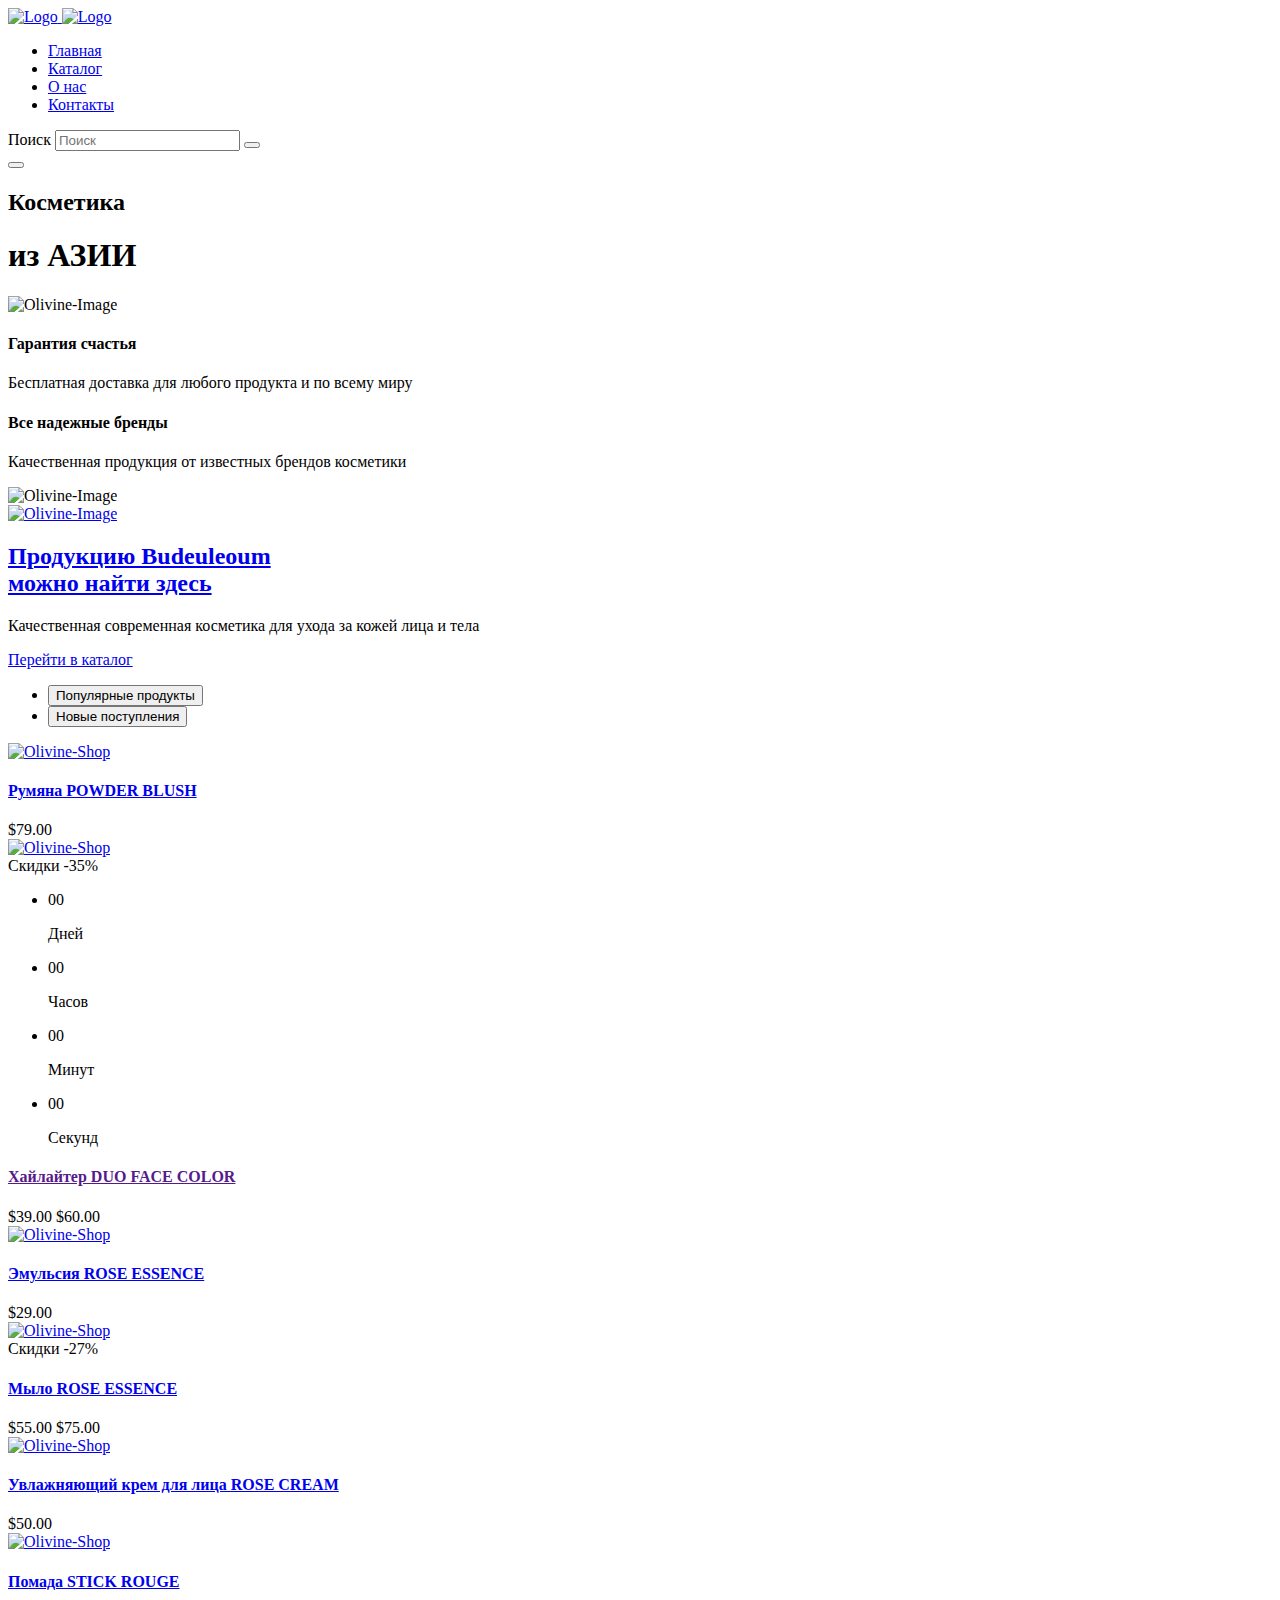
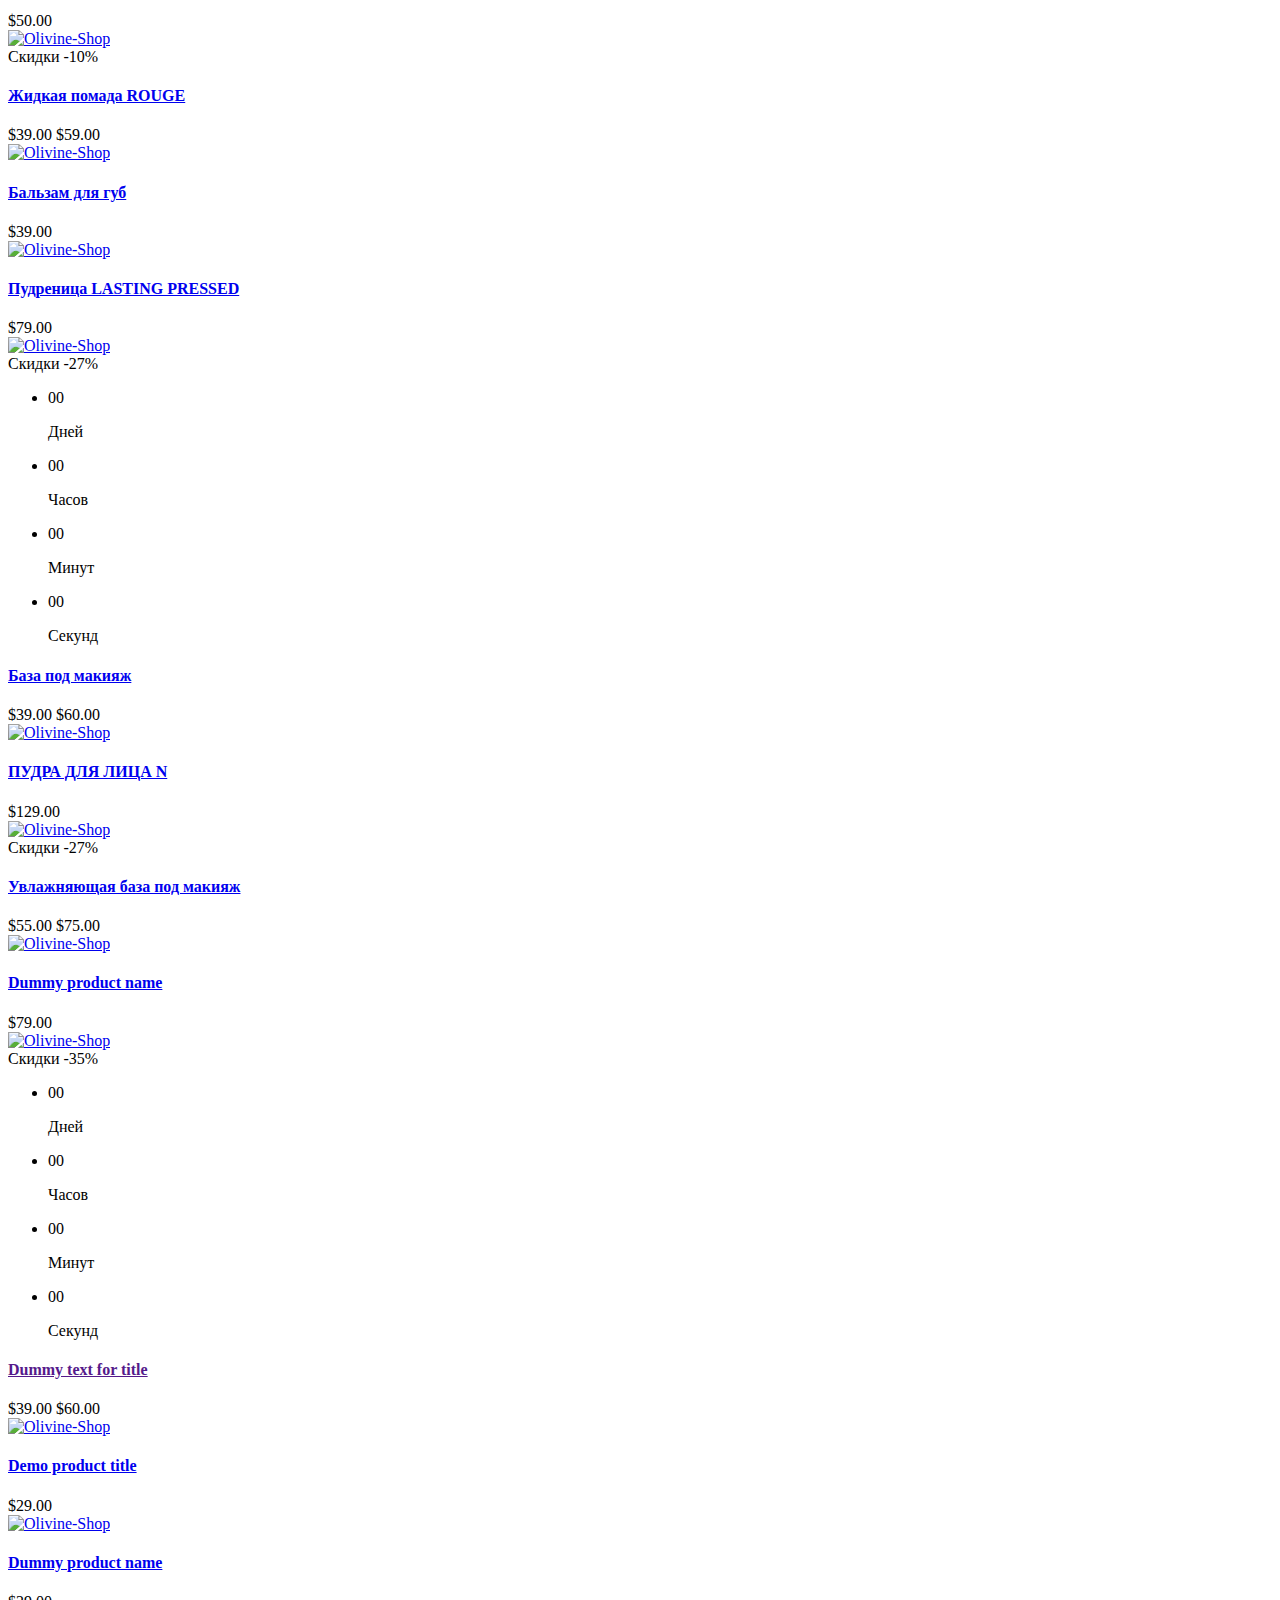
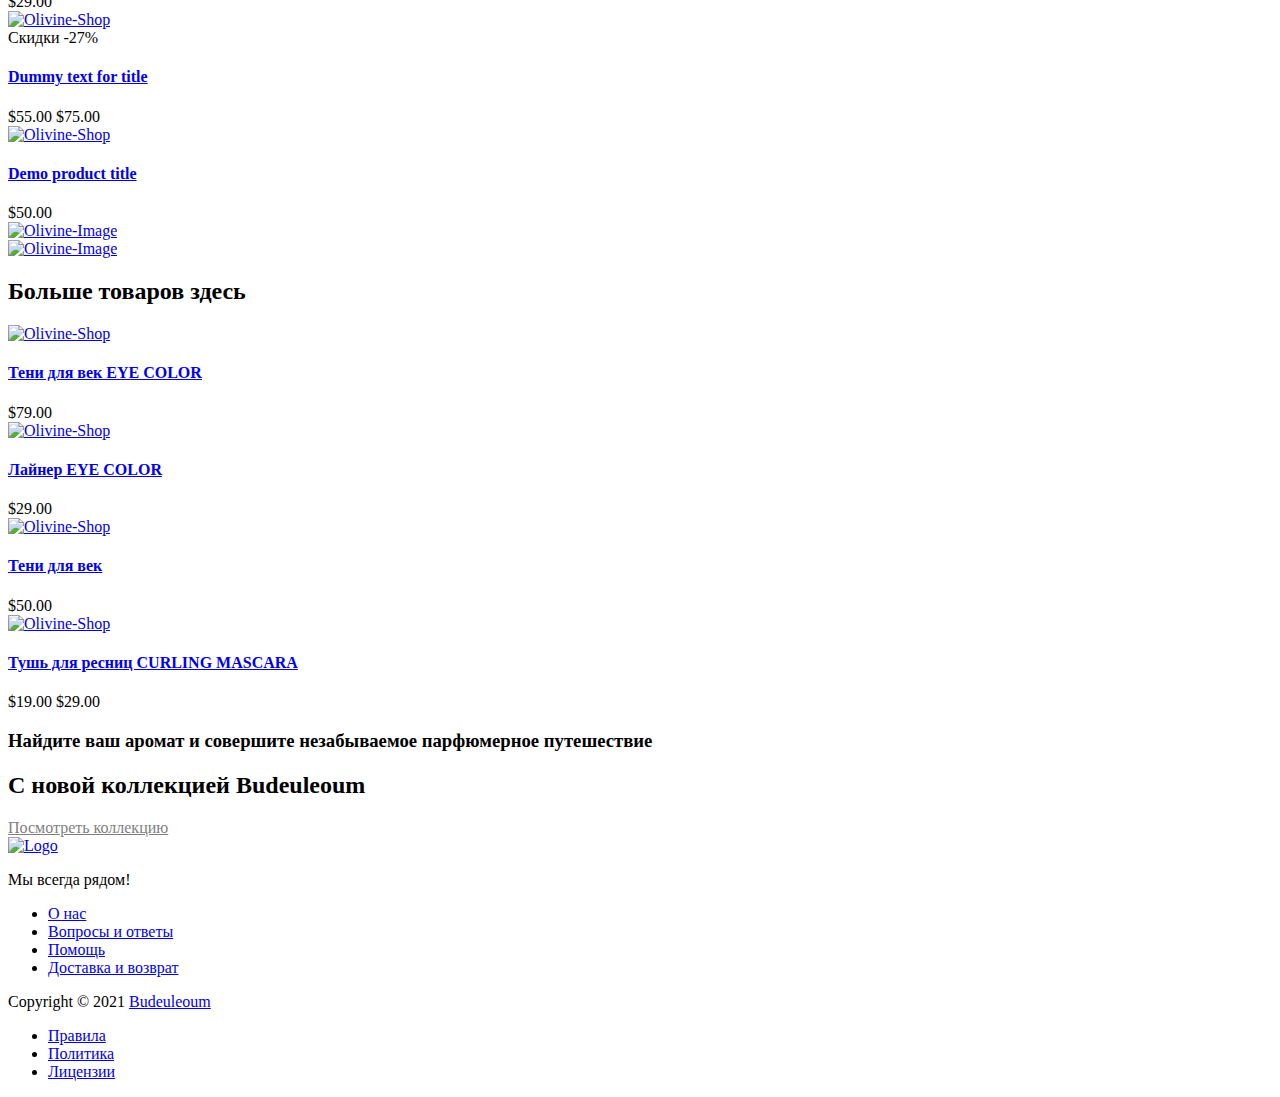
==== index.html @ d97ce7b5 "Add files via upload" ====
<!DOCTYPE html>
<html lang="ru">

<head>
    <meta charset="utf-8">
    <meta http-equiv="X-UA-Compatible" content="IE=edge">
    <meta name="viewport" content="width=device-width, initial-scale=1.0" />

    <title>Budeuleoum - Косметика из Азии</title>

    <!--== Favicon ==-->
    <link rel="shortcut icon" href="assets/img/favicon.ico" type="image/x-icon" />

    <!--== Google Fonts ==-->
    <link href="https://fonts.googleapis.com/css?family=Poppins:300,300i,400,400i,500,600,700,900,900i" rel="stylesheet">

    <!--== Bootstrap CSS ==-->
    <link href="assets/css/bootstrap.min.css" rel="stylesheet"/>
    <!--== Font-awesome Icons CSS ==-->
    <link href="assets/css/font-awesome.min.css" rel="stylesheet"/>
    <!--== Icofont Min Icons CSS ==-->
    <link href="assets/css/icofont.min.css" rel="stylesheet"/>
    <!--== Fontello CSS ==-->
    <link href="assets/css/fontello.css" rel="stylesheet"/>
    <!--== Vandella CSS ==-->
    <link href="assets/css/font-vandella.css" rel="stylesheet"/>
    <!--== Animate CSS ==-->
    <link href="assets/css/animate.css" rel="stylesheet"/>
    <!--== Aos CSS ==-->
    <link href="assets/css/aos.css" rel="stylesheet"/>
    <!--== FancyBox CSS ==-->
    <link href="assets/css/jquery.fancybox.min.css" rel="stylesheet"/>
    <!--== Slicknav CSS ==-->
    <link href="assets/css/slicknav.css" rel="stylesheet"/>
    <!--== Swiper CSS ==-->
    <link href="assets/css/swiper.min.css" rel="stylesheet"/>
    <!--== Main Style CSS ==-->
    <link href="assets/css/style.css" rel="stylesheet" />

</head>

<body>

<!--wrapper start-->
<div class="wrapper home-default-wrapper">

  <!--== Start Preloader Content ==-->
  <div class="preloader-wrap">
    <div class="preloader">
      <span class="dot"></span>
      <div class="dots">
        <span></span>
        <span></span>
        <span></span>
      </div>
    </div>
  </div>
  <!--== End Preloader Content ==-->

  <!--== Start Header Wrapper ==-->
  <header class="header-wrapper">
    <div class="header-area header-default sticky-header">
      <div class="container-fluid">
        <div class="row align-items-center">
          <div class="col-5 col-sm-3 col-md-3 col-lg-2">
            <div class="header-logo-area">
              <a href="index.html">
                <img class="logo-main" src="assets/img/logoasd.png" alt="Logo" />
                <img class="logo-light" src="assets/img/logoasd.png" alt="Logo" />
              </a>
            </div>
          </div>
          <div class="col-7 col-sm-9 col-md-9 col-lg-10">
            <div class="header-align">
              <div class="header-navigation-area">
                <ul class="main-menu nav justify-content-center">
                  <li class="has-submenu active"><a href="index.html">Главная</a></li>
                  <li class="has-submenu full-width"><a href="shop.html">Каталог</a></li>
                  <li><a href="#">О нас</a></li>
                  <li><a href="#">Контакты</a></li>
                </ul>
              </div>
              <div class="header-action-area">
                <div class="header-action-search header-search-rs">
                  <div class="btn-search-content">
                    <form action="#" method="post">
                      <div class="form-input-item">
                        <label for="search" class="sr-only">Поиск</label>
                        <input type="text" id="search" placeholder="Поиск">
                        <button type="submit" class="btn-src">
                          <i class="icofont-search-1"></i>
                        </button>
                      </div>
                    </form>
                  </div>
                </div>
                <div class="header-action-cart">
                  <a class="cart-icon" href="javascript:void(0);">
                    <i class="icofont-shopping-cart"></i>
                  </a>
                </div>
                <button class="btn-menu btn-menu-rs d-xl-none">
                  <span></span>
                  <span></span>
                  <span></span>
                </button>
              </div>
            </div>
          </div>
        </div>
      </div>
    </div>
  </header>
  <!--== End Header Wrapper ==-->
  
  <main class="main-content">
    <!--== Start Hero Area Wrapper ==-->
    <section class="home-slider-area slider-default">
      <div class="home-slider-content">
        <div class="swiper-container home-slider-container">
          <div class="swiper-wrapper">
            <div class="swiper-slide">
              <!-- Start Slide Item -->
              <div class="home-slider-item">
                <div class="slider-content-area">
                  <div class="container">
                    <div class="row align-items-center">
                      <div class="col-xl-6 col-md-8">
                        <div class="content">
                          <div class="inner-content">
                            <div class="tittle-wrp">
                              <h2>Косметика</h2>
                              <h1>из АЗИИ</h1>
                            </div>
                          </div>
                        </div>
                      </div>
                      <div class="col-xl-6 col-md-4">
                        <div class="slider-thumb">
                          <img src="assets/img/slider/main-photo-over.png" alt="Olivine-Image">
                        </div>
                      </div>
                    </div>
                  </div>
                </div>
              </div>
              <!-- End Slide Item -->
            </div>
            </div>
      </div>
    </section>
    <!--== End Hero Area Wrapper ==-->

    <!--== Start Featured Area Wrapper ==-->
    <section class="featured-area featured-default-area">
      <div class="container">
        <div class="row align-items-center">
          <div class="col-md-7" data-aos="fade-up" data-aos-duration="1000">
            <div class="row">
              <div class="col-lg-6">
                <div class="featured-item">
                  <div class="inner-content">
                    <div class="content">
                      <h4 class="title">Гарантия счастья</h4>
                      <p>Бесплатная доставка для любого продукта и по всему миру</p>
                    </div>
                  </div>
                </div>
              </div>
              <div class="col-lg-6">
                <div class="featured-item">
                  <div class="inner-content mb-0">
                    <div class="content">
                      <h4 class="title">Все надежные бренды</h4>
                      <p>Качественная продукция от известных брендов косметики</p>
                    </div>
                  </div>
                </div>
              </div>
            </div>
          </div>
          <div class="col-md-5" data-aos="fade-left" data-aos-duration="1000">
            <div class="featured-thumb">
              <img src="assets/img/photos/discount1.jpg" alt="Olivine-Image">
            </div>
          </div>
        </div>
      </div>
    </section>
    <!--== End Featured Area Wrapper ==-->

    <!--== Start Featured Product Area Wrapper ==-->
    <section class="divider-area divider-default-area">
      <div class="container">
        <div class="row">
          <div class="col-md-7 order-2 order-md-1" data-aos="fade-up" data-aos-duration="1000">
            <div class="thumb mr-70 sm-mr-0">
              <a href="shop.html"><img src="assets/img/photos/discount2.jpg" alt="Olivine-Image"></a>
            </div>
          </div>
          <div class="col-md-5 order-1 order-md-2" data-aos="fade-left" data-aos-duration="1000">
            <div class="divider-content divider-content-style2">
              <h2 class="title"><a href="shop.html">Продукцию Budeuleoum <br> можно найти здесь</a></h2>
              <p>Качественная современная косметика для ухода за кожей лица и тела</p>
              <a class="btn-link" href="shop.html">Перейти в каталог</a>
            </div>
          </div>
        </div>
      </div>
    </section>
    <!--== End Featured Product Area Wrapper ==-->

    <!--== Start Product Tab Area Wrapper ==-->
    <section class="product-area product-default-area">
      <div class="container">
        <div class="row">
          <div class="col-12">
            <div class="product-tab-content" data-aos="fade-up" data-aos-duration="1000">
              <div class="row">
                <div class="col-xl-3 col-md-3">
                  <ul class="nav nav-tabs nav-tabs-style" id="myTab" role="tablist">
                    <li class="nav-item" role="presentation">
                      <button class="nav-link active" id="popular-product-tab" data-bs-toggle="tab" data-bs-target="#popular-product" type="button" role="tab" aria-controls="popular-product" aria-selected="false">Популярные продукты</button>
                    </li>
                    <li class="nav-item" role="presentation">
                      <button class="nav-link" id="new-arrivals-tab" data-bs-toggle="tab" data-bs-target="#new-arrivals" type="button" role="tab" aria-controls="new-arrivals" aria-selected="false">Новые поступления</button>
                    </li>
                  </ul>
                </div>
                <div class="col-xl-9 col-md-9">
                  <div class="tab-content" id="myTabContent">
                    <div class="tab-pane fade show active" id="popular-product" role="tabpanel" aria-labelledby="new-product-tab">
                      <div class="row">
                        <div class="col-12 col-sm-6">
                          <!-- Start Product Item -->
                          <div class="product-item">
                            <div class="product-thumb">
                              <a href="shop-single-product.html">
                                <img src="assets/img/shop/8.jpg" alt="Olivine-Shop">
                              </a>
                              <div class="product-action">
                                <a class="action-cart" href="#/">
                                  <i class="icofont-shopping-cart"></i>
                                </a>
                                <a class="action-quick-view" href="#/" title="Wishlist">
                                  <i class="icon-zoom"></i>
                                </a>
                                <a class="action-compare" href="javascript:void(0);" title="Quick View">
                                  <i class="icon-compare"></i>
                                </a>
                                <a class="action-wishlist" href="javascript:void(0);" title="Quick View">
                                  <i class="icon-heart-empty"></i>
                                </a>
                              </div>
                            </div>
                            <div class="product-info">
                              <h4 class="title"><a href="shop-single-product.html">Румяна POWDER BLUSH</a></h4>
                              <div class="prices">
                                <span class="price">$79.00</span>
                              </div>
                            </div>
                          </div>
                          <!-- End Product Item -->
                        </div>
                        <div class="col-12 col-sm-6">
                          <!-- Start Product Item -->
                          <div class="product-item">
                            <div class="product-thumb">
                              <a href="#">
                                <img src="assets/img/shop/9.jpg" alt="Olivine-Shop">
                              </a>
                              <div class="ribbons">
                                <span class="ribbon ribbon-hot">Скидки</span>
                                <span class="ribbon ribbon-onsale align-right">-35%</span>
                              </div>
                              <div class="product-action">
                                <a class="action-cart" href="#/">
                                  <i class="icofont-shopping-cart"></i>
                                </a>
                                <a class="action-quick-view" href="#/" title="Wishlist">
                                  <i class="icon-zoom"></i>
                                </a>
                                <a class="action-compare" href="javascript:void(0);" title="Quick View">
                                  <i class="icon-compare"></i>
                                </a>
                                <a class="action-wishlist" href="javascript:void(0);" title="Quick View">
                                  <i class="icon-heart-empty"></i>
                                </a>
                              </div>
                              <div class="countdown-content">
                                <ul class="countdown-timer">
                                  <li><span class="days">00</span><p class="days_text">Дней</p></li>
                                  <li><span class="hours">00</span><p class="hours_text">Часов</p></li>
                                  <li><span class="minutes">00</span><p class="minutes_text">Минут</p></li>
                                  <li><span class="seconds">00</span><p class="seconds_text">Секунд</p></li>
                                </ul>
                              </div>
                            </div>
                            <div class="product-info">
                              <h4 class="title"><a href="">Хайлайтер DUO FACE COLOR</a></h4>
                              <div class="prices">
                                <span class="price">$39.00</span>
                                <span class="price-old">$60.00</span>
                              </div>
                            </div>
                          </div>
                          <!-- End Product Item -->
                        </div>
                        <div class="col-12 col-sm-6">
                          <!-- Start Product Item -->
                          <div class="product-item">
                            <div class="product-thumb">
                              <a href="#">
                                <img src="assets/img/shop/10.jpg" alt="Olivine-Shop">
                              </a>
                              <div class="product-action">
                                <a class="action-cart" href="#/">
                                  <i class="icofont-shopping-cart"></i>
                                </a>
                                <a class="action-quick-view" href="#/" title="Wishlist">
                                  <i class="icon-zoom"></i>
                                </a>
                                <a class="action-compare" href="javascript:void(0);" title="Quick View">
                                  <i class="icon-compare"></i>
                                </a>
                                <a class="action-wishlist" href="javascript:void(0);" title="Quick View">
                                  <i class="icon-heart-empty"></i>
                                </a>
                              </div>
                            </div>
                            <div class="product-info">
                              <h4 class="title"><a href="#">Эмульсия ROSE ESSENCE</a></h4>
                              <div class="prices">
                                <span class="price">$29.00</span>
                              </div>
                            </div>
                          </div>
                          <!-- End Product Item -->
                        </div>
                        <div class="col-12 col-sm-6">
                          <!-- Start Product Item -->
                          <div class="product-item">
                            <div class="product-thumb">
                              <a href="#">
                                <img src="assets/img/shop/11.jpg" alt="Olivine-Shop">
                              </a>
                              <div class="ribbons">
                                <span class="ribbon ribbon-hot">Скидки</span>
                                <span class="ribbon ribbon-onsale align-right">-27%</span>
                              </div>
                              <div class="product-action">
                                <a class="action-cart" href="#/">
                                  <i class="icofont-shopping-cart"></i>
                                </a>
                                <a class="action-quick-view" href="#/" title="Wishlist">
                                  <i class="icon-zoom"></i>
                                </a>
                                <a class="action-compare" href="javascript:void(0);" title="Quick View">
                                  <i class="icon-compare"></i>
                                </a>
                                <a class="action-wishlist" href="javascript:void(0);" title="Quick View">
                                  <i class="icon-heart-empty"></i>
                                </a>
                              </div>
                            </div>
                            <div class="product-info">
                              <h4 class="title"><a href="#">Мыло ROSE ESSENCE</a></h4>
                              <div class="prices">
                                <span class="price">$55.00</span>
                                <span class="price-old">$75.00</span>
                              </div>
                            </div>
                          </div>
                          <!-- End Product Item -->
                        </div>
                        <div class="col-12 col-sm-6">
                          <!-- Start Product Item -->
                          <div class="product-item">
                            <div class="product-thumb">
                              <a href="#">
                                <img src="assets/img/shop/12.jpg" alt="Olivine-Shop">
                              </a>
                              <div class="product-action">
                                <a class="action-cart" href="#/">
                                  <i class="icofont-shopping-cart"></i>
                                </a>
                                <a class="action-quick-view" href="#/" title="Wishlist">
                                  <i class="icon-zoom"></i>
                                </a>
                                <a class="action-compare" href="javascript:void(0);" title="Quick View">
                                  <i class="icon-compare"></i>
                                </a>
                                <a class="action-wishlist" href="javascript:void(0);" title="Quick View">
                                  <i class="icon-heart-empty"></i>
                                </a>
                              </div>
                            </div>
                            <div class="product-info">
                              <h4 class="title"><a href="#">Увлажняющий крем для лица ROSE CREAM</a></h4>
                              <div class="prices">
                                <span class="price">$50.00</span>
                              </div>
                            </div>
                          </div>
                          <!-- End Product Item -->
                        </div>
                        <div class="col-12 col-sm-6">
                          <!-- Start Product Item -->
                          <div class="product-item">
                            <div class="product-thumb">
                              <a href="#">
                                <img src="assets/img/shop/13.jpg" alt="Olivine-Shop">
                              </a>
                              <div class="product-action">
                                <a class="action-cart" href="#/">
                                  <i class="icofont-shopping-cart"></i>
                                </a>
                                <a class="action-quick-view" href="#/" title="Wishlist">
                                  <i class="icon-zoom"></i>
                                </a>
                                <a class="action-compare" href="javascript:void(0);" title="Quick View">
                                  <i class="icon-compare"></i>
                                </a>
                                <a class="action-wishlist" href="javascript:void(0);" title="Quick View">
                                  <i class="icon-heart-empty"></i>
                                </a>
                              </div>
                            </div>
                            <div class="product-info">
                              <h4 class="title"><a href="#">Помада STICK ROUGE</a></h4>
                              <div class="prices">
                                <span class="price">$50.00</span>
                              </div>
                            </div>
                          </div>
                          <!-- End Product Item -->
                        </div>
                      </div>
                    </div>
                    <div class="tab-pane fade" id="new-arrivals" role="tabpanel" aria-labelledby="new-arrivals-tab">
                      <div class="row">
                        <div class="col-12 col-sm-6">
                          <!-- Start Product Item -->
                          <div class="product-item">
                            <div class="product-thumb">
                              <a href="#">
                                <img src="assets/img/shop/14.jpg" alt="Olivine-Shop">
                              </a>
                              <div class="ribbons">
                                <span class="ribbon ribbon-hot">Скидки</span>
                                <span class="ribbon ribbon-onsale align-right">-10%</span>
                              </div>
                              <div class="product-action">
                                <a class="action-cart" href="#/">
                                  <i class="icofont-shopping-cart"></i>
                                </a>
                                <a class="action-quick-view" href="#/" title="Wishlist">
                                  <i class="icon-zoom"></i>
                                </a>
                                <a class="action-compare" href="javascript:void(0);" title="Quick View">
                                  <i class="icon-compare"></i>
                                </a>
                                <a class="action-wishlist" href="javascript:void(0);" title="Quick View">
                                  <i class="icon-heart-empty"></i>
                                </a>
                              </div>
                            </div>
                            <div class="product-info">
                              <h4 class="title"><a href="#">Жидкая помада ROUGE</a></h4>
                              <div class="prices">
                                <span class="price">$39.00</span>
                                <span class="price-old">$59.00</span>
                              </div>
                            </div>
                          </div>
                          <!-- End Product Item -->
                        </div>
                        <div class="col-12 col-sm-6">
                          <!-- Start Product Item -->
                          <div class="product-item">
                            <div class="product-thumb">
                              <a href="#">
                                <img src="assets/img/shop/15.jpg" alt="Olivine-Shop">
                              </a>
                              <div class="product-action">
                                <a class="action-cart" href="#/">
                                  <i class="icofont-shopping-cart"></i>
                                </a>
                                <a class="action-quick-view" href="#/" title="Wishlist">
                                  <i class="icon-zoom"></i>
                                </a>
                                <a class="action-compare" href="javascript:void(0);" title="Quick View">
                                  <i class="icon-compare"></i>
                                </a>
                                <a class="action-wishlist" href="javascript:void(0);" title="Quick View">
                                  <i class="icon-heart-empty"></i>
                                </a>
                              </div>
                            </div>
                            <div class="product-info">
                              <h4 class="title"><a href="#">Бальзам для губ</a></h4>
                              <div class="prices">
                                <span class="price">$39.00</span>
                              </div>
                            </div>
                          </div>
                          <!-- End Product Item -->
                        </div>
                        <div class="col-12 col-sm-6">
                          <!-- Start Product Item -->
                          <div class="product-item">
                            <div class="product-thumb">
                              <a href="shop-single-product.html">
                                <img src="assets/img/shop/16.jpg" alt="Olivine-Shop">
                              </a>
                              <div class="product-action">
                                <a class="action-cart" href="#/">
                                  <i class="icofont-shopping-cart"></i>
                                </a>
                                <a class="action-quick-view" href="#/" title="Wishlist">
                                  <i class="icon-zoom"></i>
                                </a>
                                <a class="action-compare" href="javascript:void(0);" title="Quick View">
                                  <i class="icon-compare"></i>
                                </a>
                                <a class="action-wishlist" href="javascript:void(0);" title="Quick View">
                                  <i class="icon-heart-empty"></i>
                                </a>
                              </div>
                            </div>
                            <div class="product-info">
                              <h4 class="title"><a href="shop-single-product.html">Пудреница LASTING PRESSED</a></h4>
                              <div class="prices">
                                <span class="price">$79.00</span>
                              </div>
                            </div>
                          </div>
                          <!-- End Product Item -->
                        </div>
                        <div class="col-12 col-sm-6">
                          <!-- Start Product Item -->
                          <div class="product-item">
                            <div class="product-thumb">
                              <a href="#">
                                <img src="assets/img/shop/17.jpg" alt="Olivine-Shop">
                              </a>
                              <div class="ribbons">
                                <span class="ribbon ribbon-hot">Скидки</span>
                                <span class="ribbon ribbon-onsale align-right">-27%</span>
                              </div>
                              <div class="product-action">
                                <a class="action-cart" href="#/">
                                  <i class="icofont-shopping-cart"></i>
                                </a>
                                <a class="action-quick-view" href="#/" title="Wishlist">
                                  <i class="icon-zoom"></i>
                                </a>
                                <a class="action-compare" href="javascript:void(0);" title="Quick View">
                                  <i class="icon-compare"></i>
                                </a>
                                <a class="action-wishlist" href="javascript:void(0);" title="Quick View">
                                  <i class="icon-heart-empty"></i>
                                </a>
                              </div>
                              <div class="countdown-content">
                                <ul class="countdown-timer">
                                  <li><span class="days">00</span><p class="days_text">Дней</p></li>
                                  <li><span class="hours">00</span><p class="hours_text">Часов</p></li>
                                  <li><span class="minutes">00</span><p class="minutes_text">Минут</p></li>
                                  <li><span class="seconds">00</span><p class="seconds_text">Секунд</p></li>
                                </ul>
                              </div>
                            </div>
                            <div class="product-info">
                              <h4 class="title"><a href="#">База под макияж</a></h4>
                              <div class="prices">
                                <span class="price">$39.00</span>
                                <span class="price-old">$60.00</span>
                              </div>
                            </div>
                          </div>
                          <!-- End Product Item -->
                        </div>
                        <div class="col-12 col-sm-6">
                          <!-- Start Product Item -->
                          <div class="product-item">
                            <div class="product-thumb">
                              <a href="#">
                                <img src="assets/img/shop/18.jpg" alt="Olivine-Shop">
                              </a>
                              <div class="product-action">
                                <a class="action-cart" href="#/">
                                  <i class="icofont-shopping-cart"></i>
                                </a>
                                <a class="action-quick-view" href="#/" title="Wishlist">
                                  <i class="icon-zoom"></i>
                                </a>
                                <a class="action-compare" href="javascript:void(0);" title="Quick View">
                                  <i class="icon-compare"></i>
                                </a>
                                <a class="action-wishlist" href="javascript:void(0);" title="Quick View">
                                  <i class="icon-heart-empty"></i>
                                </a>
                              </div>
                            </div>
                            <div class="product-info">
                              <h4 class="title"><a href="#">ПУДРА ДЛЯ ЛИЦА N</a></h4>
                              <div class="prices">
                                <span class="price">$129.00</span>
                              </div>
                            </div>
                          </div>
                          <!-- End Product Item -->
                        </div>
                        <div class="col-12 col-sm-6">
                          <!-- Start Product Item -->
                          <div class="product-item">
                            <div class="product-thumb">
                              <a href="#">
                                <img src="assets/img/shop/19.jpg" alt="Olivine-Shop">
                              </a>
                              <div class="ribbons">
                                <span class="ribbon ribbon-hot">Скидки</span>
                                <span class="ribbon ribbon-onsale align-right">-27%</span>
                              </div>
                              <div class="product-action">
                                <a class="action-cart" href="#/">
                                  <i class="icofont-shopping-cart"></i>
                                </a>
                                <a class="action-quick-view" href="#/" title="Wishlist">
                                  <i class="icon-zoom"></i>
                                </a>
                                <a class="action-compare" href="javascript:void(0);" title="Quick View">
                                  <i class="icon-compare"></i>
                                </a>
                                <a class="action-wishlist" href="javascript:void(0);" title="Quick View">
                                  <i class="icon-heart-empty"></i>
                                </a>
                              </div>
                            </div>
                            <div class="product-info">
                              <h4 class="title"><a href="#">Увлажняющая база под макияж</a></h4>
                              <div class="prices">
                                <span class="price">$55.00</span>
                                <span class="price-old">$75.00</span>
                              </div>
                            </div>
                          </div>
                          <!-- End Product Item -->
                        </div>
                      </div>
                    </div>
                    <div class="tab-pane fade" id="new-product" role="tabpanel" aria-labelledby="new-product-tab">
                      <div class="row">
                        <div class="col-12 col-sm-6">
                          <!-- Start Product Item -->
                          <div class="product-item">
                            <div class="product-thumb">
                              <a href="#">
                                <img src="assets/img/shop/1.jpg" alt="Olivine-Shop">
                              </a>
                              <div class="product-action">
                                <a class="action-cart" href="#/">
                                  <i class="icofont-shopping-cart"></i>
                                </a>
                                <a class="action-quick-view" href="#/" title="Wishlist">
                                  <i class="icon-zoom"></i>
                                </a>
                                <a class="action-compare" href="javascript:void(0);" title="Quick View">
                                  <i class="icon-compare"></i>
                                </a>
                                <a class="action-wishlist" href="javascript:void(0);" title="Quick View">
                                  <i class="icon-heart-empty"></i>
                                </a>
                              </div>
                            </div>
                            <div class="product-info">
                              <h4 class="title"><a href="#">Dummy product name</a></h4>
                              <div class="prices">
                                <span class="price">$79.00</span>
                              </div>
                            </div>
                          </div>
                          <!-- End Product Item -->
                        </div>
                        <div class="col-12 col-sm-6">
                          <!-- Start Product Item -->
                          <div class="product-item">
                            <div class="product-thumb">
                              <a href="#">
                                <img src="assets/img/shop/13.jpg" alt="Olivine-Shop">
                              </a>
                              <div class="ribbons">
                                <span class="ribbon ribbon-hot">Скидки</span>
                                <span class="ribbon ribbon-onsale align-right">-35%</span>
                              </div>
                              <div class="product-action">
                                <a class="action-cart" href="#/">
                                  <i class="icofont-shopping-cart"></i>
                                </a>
                                <a class="action-quick-view" href="#/" title="Wishlist">
                                  <i class="icon-zoom"></i>
                                </a>
                                <a class="action-compare" href="javascript:void(0);" title="Quick View">
                                  <i class="icon-compare"></i>
                                </a>
                                <a class="action-wishlist" href="javascript:void(0);" title="Quick View">
                                  <i class="icon-heart-empty"></i>
                                </a>
                              </div>
                              <div class="countdown-content">
                                <ul class="countdown-timer">
                                  <li><span class="days">00</span><p class="days_text">Дней</p></li>
                                  <li><span class="hours">00</span><p class="hours_text">Часов</p></li>
                                  <li><span class="minutes">00</span><p class="minutes_text">Минут</p></li>
                                  <li><span class="seconds">00</span><p class="seconds_text">Секунд</p></li>
                                </ul>
                              </div>
                            </div>
                            <div class="product-info">
                              <h4 class="title"><a href="">Dummy text for title</a></h4>
                              <div class="prices">
                                <span class="price">$39.00</span>
                                <span class="price-old">$60.00</span>
                              </div>
                            </div>
                          </div>
                          <!-- End Product Item -->
                        </div>
                        <div class="col-12 col-sm-6">
                          <!-- Start Product Item -->
                          <div class="product-item">
                            <div class="product-thumb">
                              <a href="#">
                                <img src="assets/img/shop/9.jpg" alt="Olivine-Shop">
                              </a>
                              <div class="product-action">
                                <a class="action-cart" href="#/">
                                  <i class="icofont-shopping-cart"></i>
                                </a>
                                <a class="action-quick-view" href="#/" title="Wishlist">
                                  <i class="icon-zoom"></i>
                                </a>
                                <a class="action-compare" href="javascript:void(0);" title="Quick View">
                                  <i class="icon-compare"></i>
                                </a>
                                <a class="action-wishlist" href="javascript:void(0);" title="Quick View">
                                  <i class="icon-heart-empty"></i>
                                </a>
                              </div>
                            </div>
                            <div class="product-info">
                              <h4 class="title"><a href="#">Demo product title</a></h4>
                              <div class="prices">
                                <span class="price">$29.00</span>
                              </div>
                            </div>
                          </div>
                          <!-- End Product Item -->
                        </div>
                        <div class="col-12 col-sm-6">
                          <!-- Start Product Item -->
                          <div class="product-item">
                            <div class="product-thumb">
                              <a href="#">
                                <img src="assets/img/shop/2.jpg" alt="Olivine-Shop">
                              </a>
                              <div class="product-action">
                                <a class="action-cart" href="#/">
                                  <i class="icofont-shopping-cart"></i>
                                </a>
                                <a class="action-quick-view" href="#/" title="Wishlist">
                                  <i class="icon-zoom"></i>
                                </a>
                                <a class="action-compare" href="javascript:void(0);" title="Quick View">
                                  <i class="icon-compare"></i>
                                </a>
                                <a class="action-wishlist" href="javascript:void(0);" title="Quick View">
                                  <i class="icon-heart-empty"></i>
                                </a>
                              </div>
                            </div>
                            <div class="product-info">
                              <h4 class="title"><a href="#">Dummy product name</a></h4>
                              <div class="prices">
                                <span class="price">$29.00</span>
                              </div>
                            </div>
                          </div>
                          <!-- End Product Item -->
                        </div>
                        <div class="col-12 col-sm-6">
                          <!-- Start Product Item -->
                          <div class="product-item">
                            <div class="product-thumb">
                              <a href="#">
                                <img src="assets/img/shop/14.jpg" alt="Olivine-Shop">
                              </a>
                              <div class="ribbons">
                                <span class="ribbon ribbon-hot">Скидки</span>
                                <span class="ribbon ribbon-onsale align-right">-27%</span>
                              </div>
                              <div class="product-action">
                                <a class="action-cart" href="#/">
                                  <i class="icofont-shopping-cart"></i>
                                </a>
                                <a class="action-quick-view" href="#/" title="Wishlist">
                                  <i class="icon-zoom"></i>
                                </a>
                                <a class="action-compare" href="javascript:void(0);" title="Quick View">
                                  <i class="icon-compare"></i>
                                </a>
                                <a class="action-wishlist" href="javascript:void(0);" title="Quick View">
                                  <i class="icon-heart-empty"></i>
                                </a>
                              </div>
                            </div>
                            <div class="product-info">
                              <h4 class="title"><a href="#">Dummy text for title</a></h4>
                              <div class="prices">
                                <span class="price">$55.00</span>
                                <span class="price-old">$75.00</span>
                              </div>
                            </div>
                          </div>
                          <!-- End Product Item -->
                        </div>
                        <div class="col-12 col-sm-6">
                          <!-- Start Product Item -->
                          <div class="product-item">
                            <div class="product-thumb">
                              <a href="#">
                                <img src="assets/img/shop/3.jpg" alt="Olivine-Shop">
                              </a>
                              <div class="product-action">
                                <a class="action-cart" href="#/">
                                  <i class="icofont-shopping-cart"></i>
                                </a>
                                <a class="action-quick-view" href="#/" title="Wishlist">
                                  <i class="icon-zoom"></i>
                                </a>
                                <a class="action-compare" href="javascript:void(0);" title="Quick View">
                                  <i class="icon-compare"></i>
                                </a>
                                <a class="action-wishlist" href="javascript:void(0);" title="Quick View">
                                  <i class="icon-heart-empty"></i>
                                </a>
                              </div>
                            </div>
                            <div class="product-info">
                              <h4 class="title"><a href="#">Demo product title</a></h4>
                              <div class="prices">
                                <span class="price">$50.00</span>
                              </div>
                            </div>
                          </div>
                          <!-- End Product Item -->
                        </div>
                      </div>
                    </div>
                  </div>                  
                </div>
              </div>
            </div>
          </div>
        </div>
      </div>
    </section>
    <!--== End Product Tab Area Wrapper ==-->

    <!--== Start Offer Area Wrapper ==-->
    <div class="offer-area pt-0" data-aos="fade-up" data-aos-duration="1000">
      <div class="container">
        <div class="row">
          <div class="col-sm-6">
            <div class="single-offer">
              <div class="thumb">
                <a href="shop.html">
                  <img src="assets/img/shop/offer-1.webp" alt="Olivine-Image">
                </a>
              </div>
            </div>
          </div>
          <div class="col-sm-6">
            <div class="single-offer">
              <div class="thumb">
                <a href="shop.html">
                  <img src="assets/img/shop/offer-2.webp" alt="Olivine-Image">
                </a>
              </div>
            </div>
          </div>
        </div>
      </div>
    </div>
    <!--== End Offer Area Wrapper ==-->

    <!--== Start Popular Products Area Wrapper ==-->
    <section class="product-area similar-product-area">
      <div class="container">
        <div class="row">
          <div class="col-md-8 col-lg-6 m-auto" data-aos="fade-up" data-aos-duration="1000">
            <div class="section-title text-center">
              <h2 class="title">Больше товаров здесь</h2>
            </div>
          </div>
        </div>
        <div class="row" data-aos="fade-up" data-aos-duration="1000">
          <div class="col-12">
            <div class="swiper-container product4-slider-container">
              <div class="swiper-wrapper">
                <div class="swiper-slide">
                  <!-- Start Product Item -->
                  <div class="product-item">
                    <div class="product-thumb">
                      <a href="#">
                        <img src="assets/img/shop/1.jpg" alt="Olivine-Shop">
                      </a>
                      <div class="product-action">
                        <a class="action-cart" href="#/">
                          <i class="icofont-shopping-cart"></i>
                        </a>
                        <a class="action-quick-view" href="#/" title="Wishlist">
                          <i class="icon-zoom"></i>
                        </a>
                        <a class="action-compare" href="javascript:void(0);" title="Quick View">
                          <i class="icon-compare"></i>
                        </a>
                        <a class="action-wishlist" href="javascript:void(0);" title="Quick View">
                          <i class="icon-heart-empty"></i>
                        </a>
                      </div>
                    </div>
                    <div class="product-info">
                      <h4 class="title"><a href="#">Тени для век EYE COLOR</a></h4>
                      <div class="prices">
                        <span class="price">$79.00</span>
                      </div>
                    </div>
                  </div>
                  <!-- End Product Item -->
                </div>
                <div class="swiper-slide">
                  <!-- Start Product Item -->
                  <div class="product-item">
                    <div class="product-thumb">
                      <a href="#">
                        <img src="assets/img/shop/2.jpg" alt="Olivine-Shop">
                      </a>
                    </div>
                    <div class="product-info">
                      <h4 class="title"><a href="#">Лайнер EYE COLOR</a></h4>
                      <div class="prices">
                        <span class="price">$29.00</span>
                      </div>
                    </div>
                  </div>
                  <!-- End Product Item -->
                </div>
                <div class="swiper-slide">
                  <!-- Start Product Item -->
                  <div class="product-item">
                    <div class="product-thumb">
                      <a href="#">
                        <img src="assets/img/shop/3.jpg" alt="Olivine-Shop">
                      </a>
                      <div class="product-action">
                        <a class="action-cart" href="#/">
                          <i class="icofont-shopping-cart"></i>
                        </a>
                        <a class="action-quick-view" href="#/" title="Wishlist">
                          <i class="icon-zoom"></i>
                        </a>
                        <a class="action-compare" href="javascript:void(0);" title="Quick View">
                          <i class="icon-compare"></i>
                        </a>
                        <a class="action-wishlist" href="javascript:void(0);" title="Quick View">
                          <i class="icon-heart-empty"></i>
                        </a>
                      </div>
                    </div>
                    <div class="product-info">
                      <h4 class="title"><a href="#">Тени для век</a></h4>
                      <div class="prices">
                        <span class="price">$50.00</span>
                      </div>
                    </div>
                  </div>
                  <!-- End Product Item -->
                </div>
                <div class="swiper-slide">
                  <!-- Start Product Item -->
                  <div class="product-item">
                    <div class="product-thumb">
                      <a href="#">
                        <img src="assets/img/shop/4.jpg" alt="Olivine-Shop">
                      </a>
                      <div class="product-action">
                        <a class="action-cart" href="#/">
                          <i class="icofont-shopping-cart"></i>
                        </a>
                        <a class="action-quick-view" href="#/" title="Wishlist">
                          <i class="icon-zoom"></i>
                        </a>
                        <a class="action-compare" href="javascript:void(0);" title="Quick View">
                          <i class="icon-compare"></i>
                        </a>
                        <a class="action-wishlist" href="javascript:void(0);" title="Quick View">
                          <i class="icon-heart-empty"></i>
                        </a>
                      </div>
                    </div>
                    <div class="product-info">
                      <h4 class="title"><a href="#">Тушь для ресниц CURLING MASCARA</a></h4>
                      <div class="prices">
                        <span class="price">$19.00</span>
                        <span class="price-old">$29.00</span>
                      </div>
                    </div>
                  </div>
                  <!-- End Product Item -->
                </div>
              </div>
            </div>
          </div>
        </div>
      </div>
    </section>
    <!--== End Popular Products Area Wrapper ==-->

    <!--== Start Discount Area Wrapper ==-->
    <section class="discount-area discount-default-area" data-bg-img="assets/img/photos/discount1.webp">
      <div class="container">
        <div class="row">
          <div class="col-md-12" data-aos="fade-up" data-aos-duration="1000">
            <div class="discount-content">
              <h3>Найдите ваш аромат и совершите незабываемое парфюмерное путешествие</h3>
              <h2>С новой коллекцией Budeuleoum</h2>
              <a href="shop.html" style="color: #808080">Посмотреть коллекцию</a>
            </div>
          </div>
        </div>
      </div>
    </section>
    <!--== End Discount Area Wrapper ==-->

    
  </main>

  <!--== Start Footer Area Wrapper ==-->
  <footer class="footer-area">
    <div class="footer-main">
      <div class="container">
        <div class="row">
          <div class="col-lg-8 m-auto">
            <div class="widget-item text-center">
              <div class="widget-logo-area">
                <a href="index.html">
                  <img class="logo-main" src="assets/img/logoasd.png" alt="Logo" />
                </a>
              </div>
              <p>Мы всегда рядом!</p>
              <div class="social-widget">
                <a href="#"><i class="icon-social-twitter"></i></a>
                <a href="#"><i class="icon-social-pinterest"></i></a>
                <a href="#"><i class="icon-social-instagram"></i></a>
                <a href="#"><i class="icon-social-facebook-square"></i></a>
              </div>
              <div class="widget-menu-wrap">
                <ul class="nav-menu">
                  <li><a href="#">О нас</a></li>
                  <li><a href="#">Вопросы и ответы</a></li>
                  <li><a href="#">Помощь</a></li>
                  <li><a href="#">Доставка и возврат</a></li>
                </ul>
              </div>
            </div>
          </div>
        </div>
      </div>
    </div>
    <div class="footer-bottom">
      <div class="container">
        <div class="footer-bottom-content">
          <div class="row align-items-center">
            <div class="col-md-6">
              <div class="widget-copyright text-center">
                <p>Copyright © 2021 <a target="_blank" href="#">Budeuleoum</a></p>
              </div>
            </div>
            <div class="col-md-6">
              <div class="widget-bottom-menu-wrap">
                <ul class="nav-menu">
                  <li><a href="#">Правила</a></li>
                  <li><a href="#">Политика</a></li>
                  <li><a href="#">Лицензии</a></li>
                </ul>
              </div>
            </div>
          </div>
        </div>
      </div>
    </div>
  </footer>
  <!--== End Footer Area Wrapper ==-->
  
  <!--== Scroll Top Button ==-->
  <div class="scroll-to-top"><span class="icofont-arrow-up"></span></div>
  
</div>

<!--=======================Javascript============================-->

<!--=== Modernizr Min Js ===-->
<script src="assets/js/modernizr.js"></script>
<!--=== jQuery Min Js ===-->
<script src="assets/js/jquery-3.6.0.min.js"></script>
<!--=== jQuery Migration Min Js ===-->
<script src="assets/js/jquery-migrate.js"></script>
<!--=== Popper Min Js ===-->
<script src="assets/js/popper.min.js"></script>
<!--=== Bootstrap Min Js ===-->
<script src="assets/js/bootstrap.min.js"></script>
<!--=== jquery Appear Js ===-->
<script src="assets/js/jquery.appear.js"></script>
<!--=== jquery Swiper Min Js ===-->
<script src="assets/js/swiper.min.js"></script>
<!--=== jQuery Slick Min Js ===-->
<script src="assets/js/slick.min.js"></script>
<!--=== jquery Fancybox Min Js ===-->
<script src="assets/js/fancybox.min.js"></script>
<!--=== jquery Aos Min Js ===-->
<script src="assets/js/aos.min.js"></script>
<!--=== jquery Slicknav Js ===-->
<script src="assets/js/jquery.slicknav.js"></script>
<!--=== jquery Countdown Js ===-->
<script src="assets/js/jquery.countdown.min.js"></script>
<!--=== jquery Wow Min Js ===-->
<script src="assets/js/wow.min.js"></script>
<!--=== jQuery Zoom Min Js ===-->
<script src="assets/js/jquery-zoom.min.js"></script>

<!--=== Custom Js ===-->
<script src="assets/js/custom.js"></script>

</body>

</html>
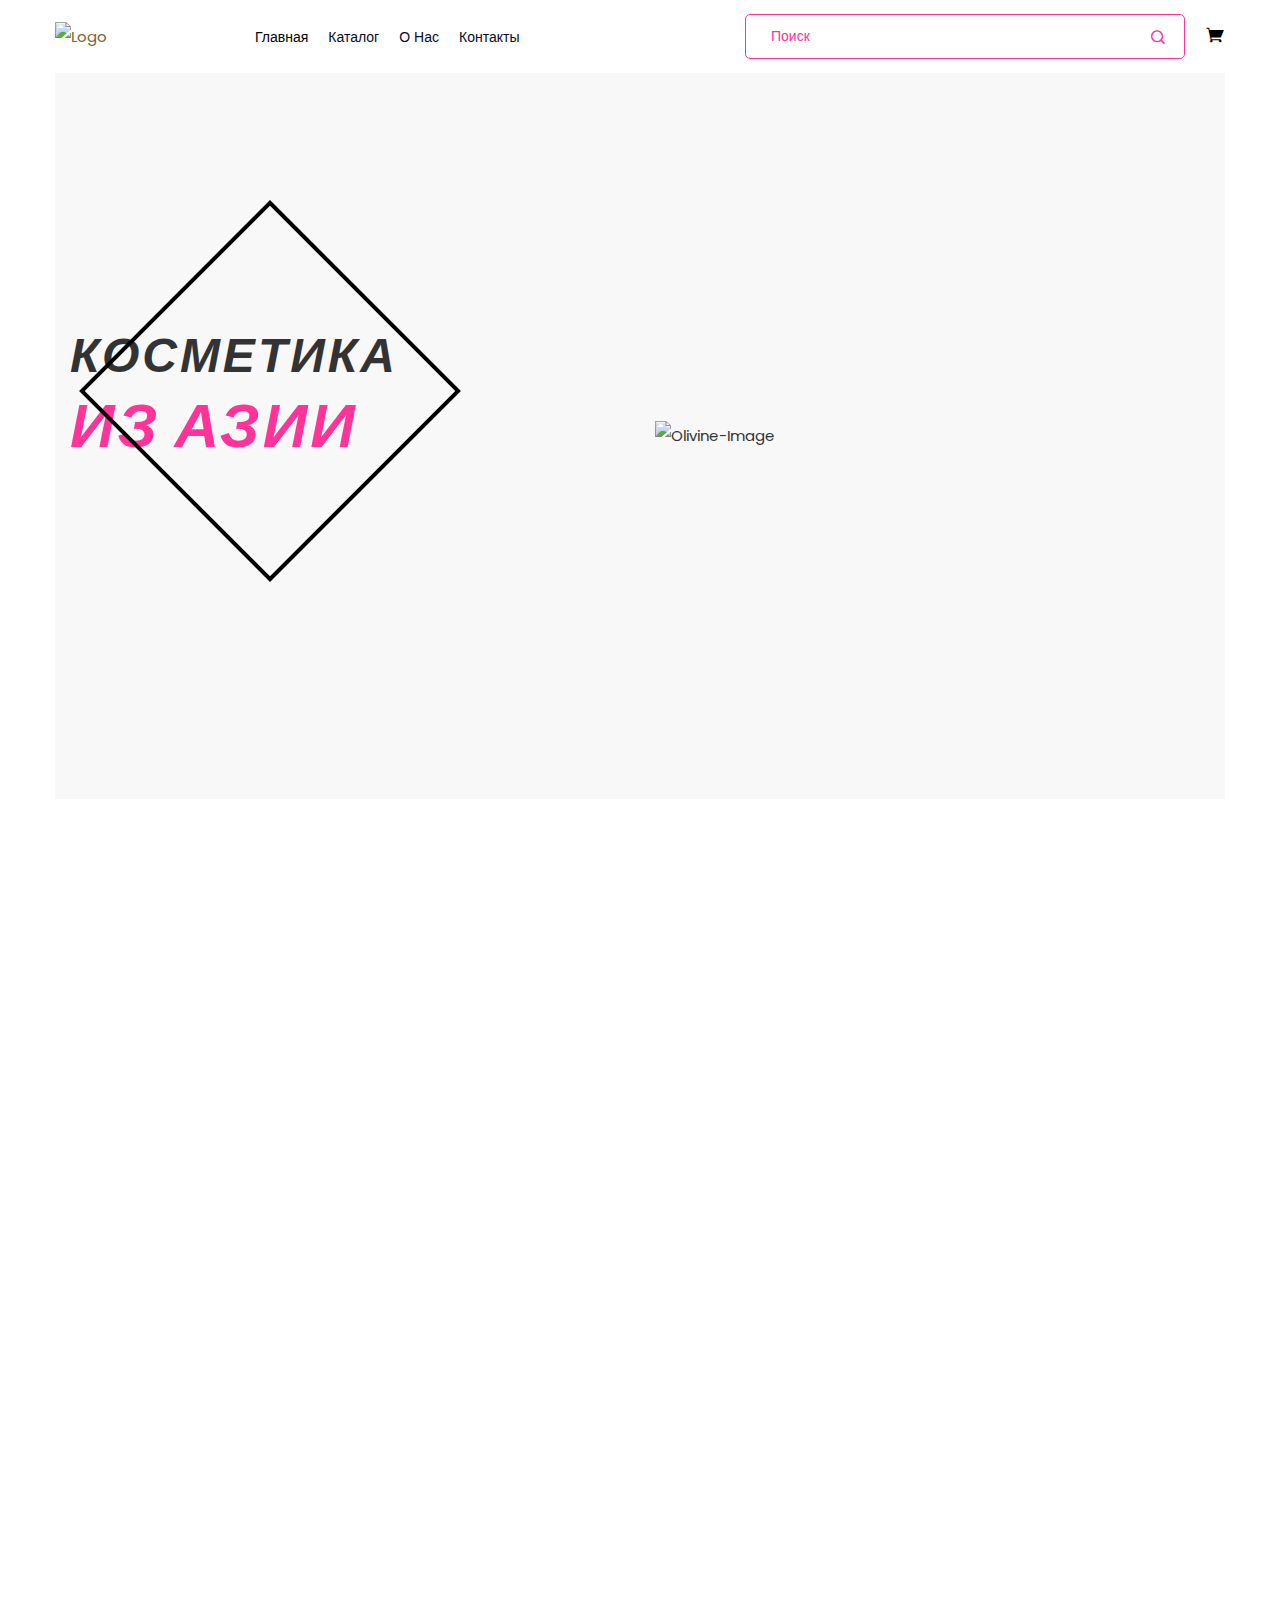
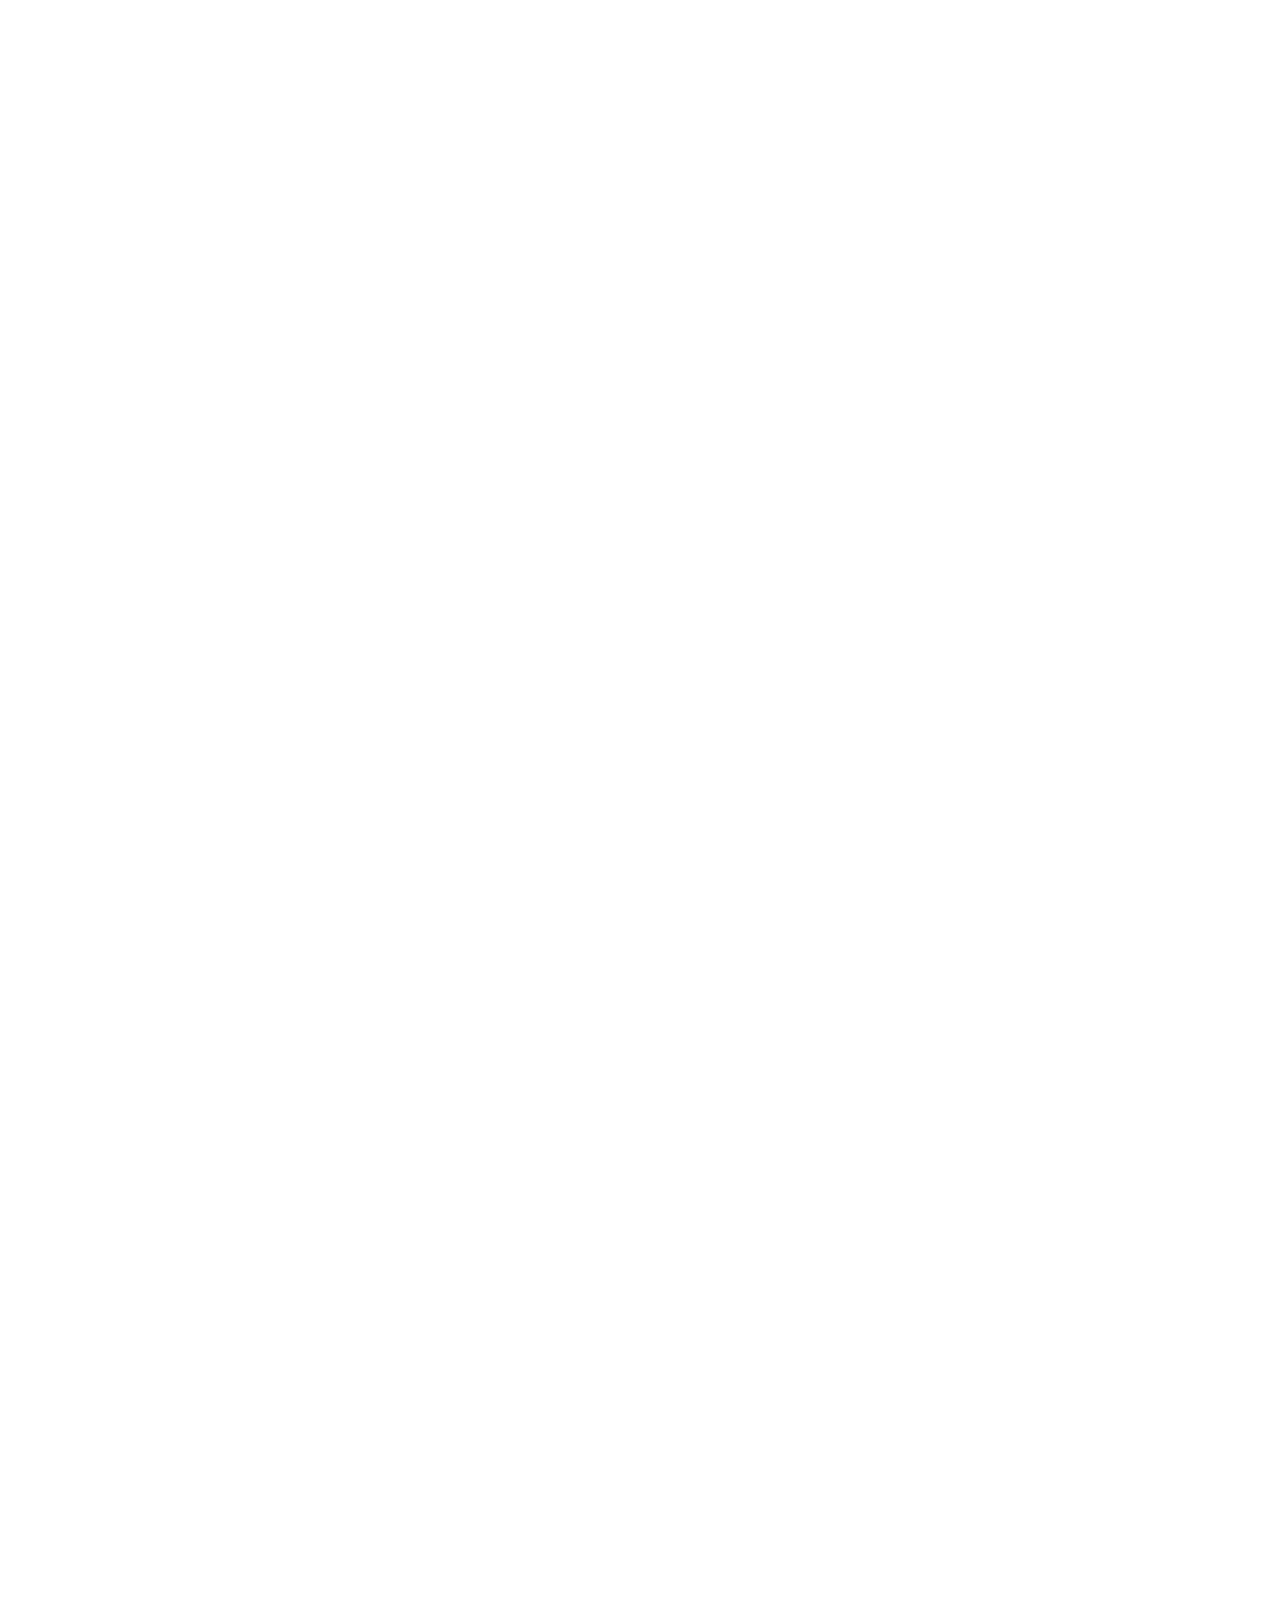
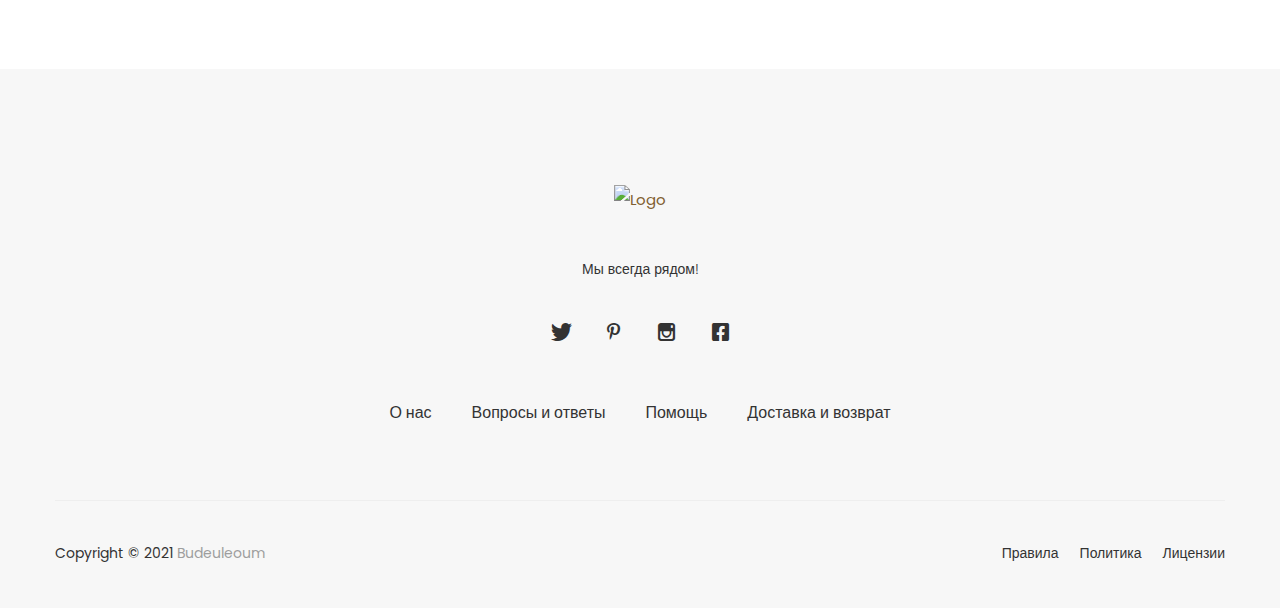
==== commit 59cecf83: "Update index.html" ====
--- a/index.html
+++ b/index.html
@@ -15,27 +15,27 @@
     <link href="https://fonts.googleapis.com/css?family=Poppins:300,300i,400,400i,500,600,700,900,900i" rel="stylesheet">
 
     <!--== Bootstrap CSS ==-->
-    <link href="assets/css/bootstrap.min.css" rel="stylesheet"/>
+    <link href="css/bootstrap.min.css" rel="stylesheet"/>
     <!--== Font-awesome Icons CSS ==-->
-    <link href="assets/css/font-awesome.min.css" rel="stylesheet"/>
+    <link href="css/font-awesome.min.css" rel="stylesheet"/>
     <!--== Icofont Min Icons CSS ==-->
-    <link href="assets/css/icofont.min.css" rel="stylesheet"/>
+    <link href="css/icofont.min.css" rel="stylesheet"/>
     <!--== Fontello CSS ==-->
-    <link href="assets/css/fontello.css" rel="stylesheet"/>
+    <link href="css/fontello.css" rel="stylesheet"/>
     <!--== Vandella CSS ==-->
-    <link href="assets/css/font-vandella.css" rel="stylesheet"/>
+    <link href="css/font-vandella.css" rel="stylesheet"/>
     <!--== Animate CSS ==-->
-    <link href="assets/css/animate.css" rel="stylesheet"/>
+    <link href="css/animate.css" rel="stylesheet"/>
     <!--== Aos CSS ==-->
-    <link href="assets/css/aos.css" rel="stylesheet"/>
+    <link href="css/aos.css" rel="stylesheet"/>
     <!--== FancyBox CSS ==-->
-    <link href="assets/css/jquery.fancybox.min.css" rel="stylesheet"/>
+    <link href="css/jquery.fancybox.min.css" rel="stylesheet"/>
     <!--== Slicknav CSS ==-->
-    <link href="assets/css/slicknav.css" rel="stylesheet"/>
+    <link href="css/slicknav.css" rel="stylesheet"/>
     <!--== Swiper CSS ==-->
-    <link href="assets/css/swiper.min.css" rel="stylesheet"/>
+    <link href="css/swiper.min.css" rel="stylesheet"/>
     <!--== Main Style CSS ==-->
-    <link href="assets/css/style.css" rel="stylesheet" />
+    <link href="css/style.css" rel="stylesheet" />
 
 </head>
 
@@ -1112,37 +1112,37 @@
 <!--=======================Javascript============================-->
 
 <!--=== Modernizr Min Js ===-->
-<script src="assets/js/modernizr.js"></script>
+<script src="js/modernizr.js"></script>
 <!--=== jQuery Min Js ===-->
-<script src="assets/js/jquery-3.6.0.min.js"></script>
+<script src="js/jquery-3.6.0.min.js"></script>
 <!--=== jQuery Migration Min Js ===-->
-<script src="assets/js/jquery-migrate.js"></script>
+<script src="js/jquery-migrate.js"></script>
 <!--=== Popper Min Js ===-->
-<script src="assets/js/popper.min.js"></script>
+<script src="js/popper.min.js"></script>
 <!--=== Bootstrap Min Js ===-->
-<script src="assets/js/bootstrap.min.js"></script>
+<script src="js/bootstrap.min.js"></script>
 <!--=== jquery Appear Js ===-->
-<script src="assets/js/jquery.appear.js"></script>
+<script src="js/jquery.appear.js"></script>
 <!--=== jquery Swiper Min Js ===-->
-<script src="assets/js/swiper.min.js"></script>
+<script src="js/swiper.min.js"></script>
 <!--=== jQuery Slick Min Js ===-->
-<script src="assets/js/slick.min.js"></script>
+<script src="js/slick.min.js"></script>
 <!--=== jquery Fancybox Min Js ===-->
-<script src="assets/js/fancybox.min.js"></script>
+<script src="js/fancybox.min.js"></script>
 <!--=== jquery Aos Min Js ===-->
-<script src="assets/js/aos.min.js"></script>
+<script src="js/aos.min.js"></script>
 <!--=== jquery Slicknav Js ===-->
-<script src="assets/js/jquery.slicknav.js"></script>
+<script src="js/jquery.slicknav.js"></script>
 <!--=== jquery Countdown Js ===-->
-<script src="assets/js/jquery.countdown.min.js"></script>
+<script src="js/jquery.countdown.min.js"></script>
 <!--=== jquery Wow Min Js ===-->
-<script src="assets/js/wow.min.js"></script>
+<script src="js/wow.min.js"></script>
 <!--=== jQuery Zoom Min Js ===-->
-<script src="assets/js/jquery-zoom.min.js"></script>
+<script src="js/jquery-zoom.min.js"></script>
 
 <!--=== Custom Js ===-->
-<script src="assets/js/custom.js"></script>
+<script src="js/custom.js"></script>
 
 </body>
 
-</html>+</html>
--- a/css/fontello.css
+++ b/css/fontello.css
@@ -0,0 +1,25 @@
+@font-face{
+  font-family:'fontello';
+  src:url('../fonts/fontello.woff2');
+  font-weight:normal;
+  font-style:normal;
+}
+[class^="icon-"]:before,
+[class*=" icon-"]:before{
+  font-family:"fontello";
+  font-style:normal;
+  font-weight:normal;
+  speak:none;
+  display:inline-block;
+  text-decoration:inherit;
+  width:1em;
+  margin-right:.2em;
+  text-align:center;
+  font-variant:normal;
+  text-transform:none;
+  line-height:1em;
+  margin-left:.2em;
+  -webkit-font-smoothing:antialiased;
+  -moz-osx-font-smoothing:grayscale
+}
+.icon-happiness:before{content:'\e800'}.icon-headphones:before{content:'\e801'}.icon-joystick:before{content:'\e802'}.icon-kitchen-pack:before{content:'\e803'}.icon-laptop:before{content:'\e804'}.icon-photograph:before{content:'\e805'}.icon-printer:before{content:'\e806'}.icon-rating:before{content:'\e807'}.icon-refrigerator:before{content:'\e808'}.icon-shipping-car:before{content:'\e809'}.icon-social-facebook-square:before{content:'\e80a'}.icon-social-instagram:before{content:'\e80b'}.icon-social-pinterest:before{content:'\e80c'}.icon-social-twitter:before{content:'\e80d'}.icon-support-expart:before{content:'\e80e'}.icon-heart:before{content:'\e80f'}.icon-star-empty:before{content:'\e810'}.icon-trusty:before{content:'\e811'}.icon-zoom:before{content:'\e812'}.icon-air-conditions:before{content:'\e813'}.icon-arrow-right-2:before{content:'\e814'}.icon-camera:before{content:'\e815'}.icon-categori-all:before{content:'\e816'}.icon-compare:before{content:'\e817'}.icon-computer:before{content:'\e818'}.icon-drone:before{content:'\e819'}.icon-echo-dot:before{content:'\e81a'}.icon-gadget:before{content:'\e81b'}.icon-heart-empty:before{content:'\e81c'}.icon-angle-down:before{content:'\e81d'}.icon-arrow-right-1:before{content:'\e81e'}.icon-basket:before{content:'\e81f'}.icon-star-half-alt:before{content:'\f123'}.icon-share:before{content:'\f1e0'}--- a/css/font-vandella.css
+++ b/css/font-vandella.css
@@ -0,0 +1,8 @@
+@charset "UTF-8";
+
+@font-face {
+	font-family: "8582";
+	font-weight: 400;
+	font-style: normal;
+	src: url("../fonts/MISTRAL.ttf") format("opentype");
+}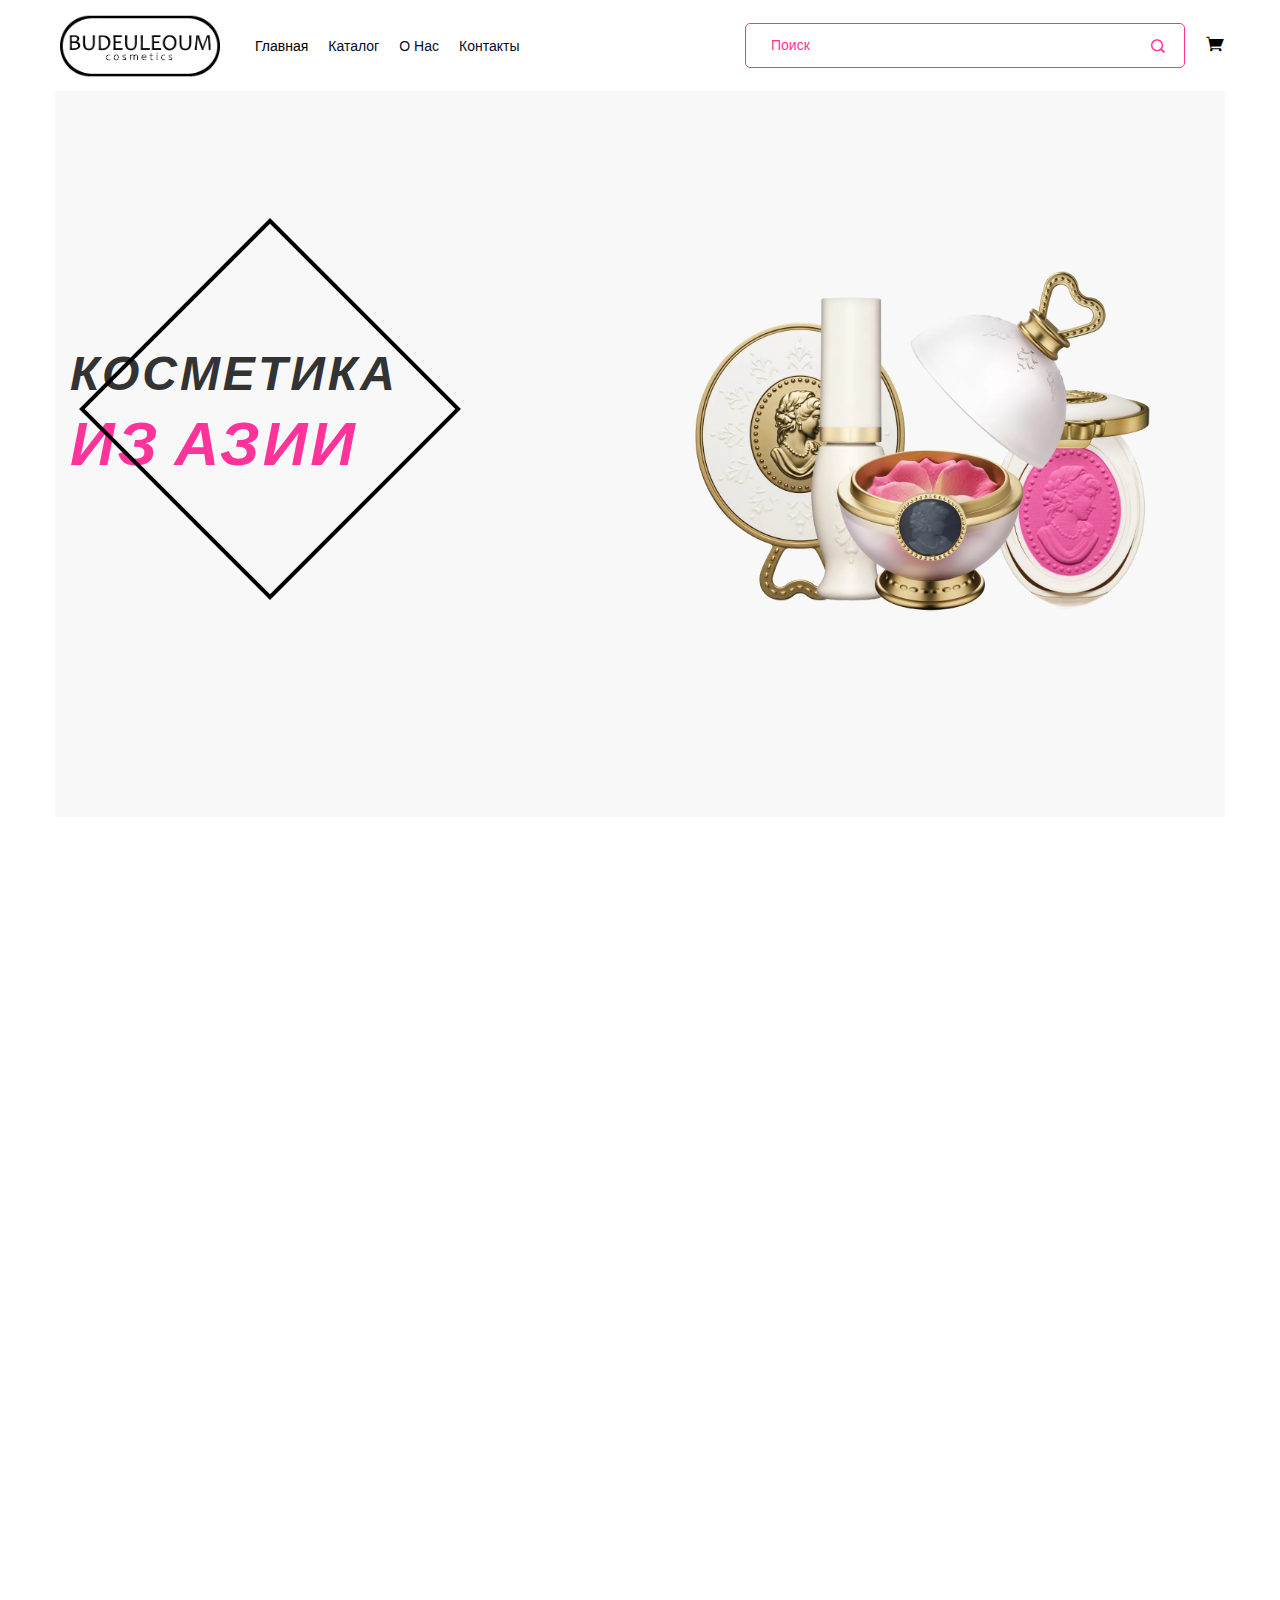
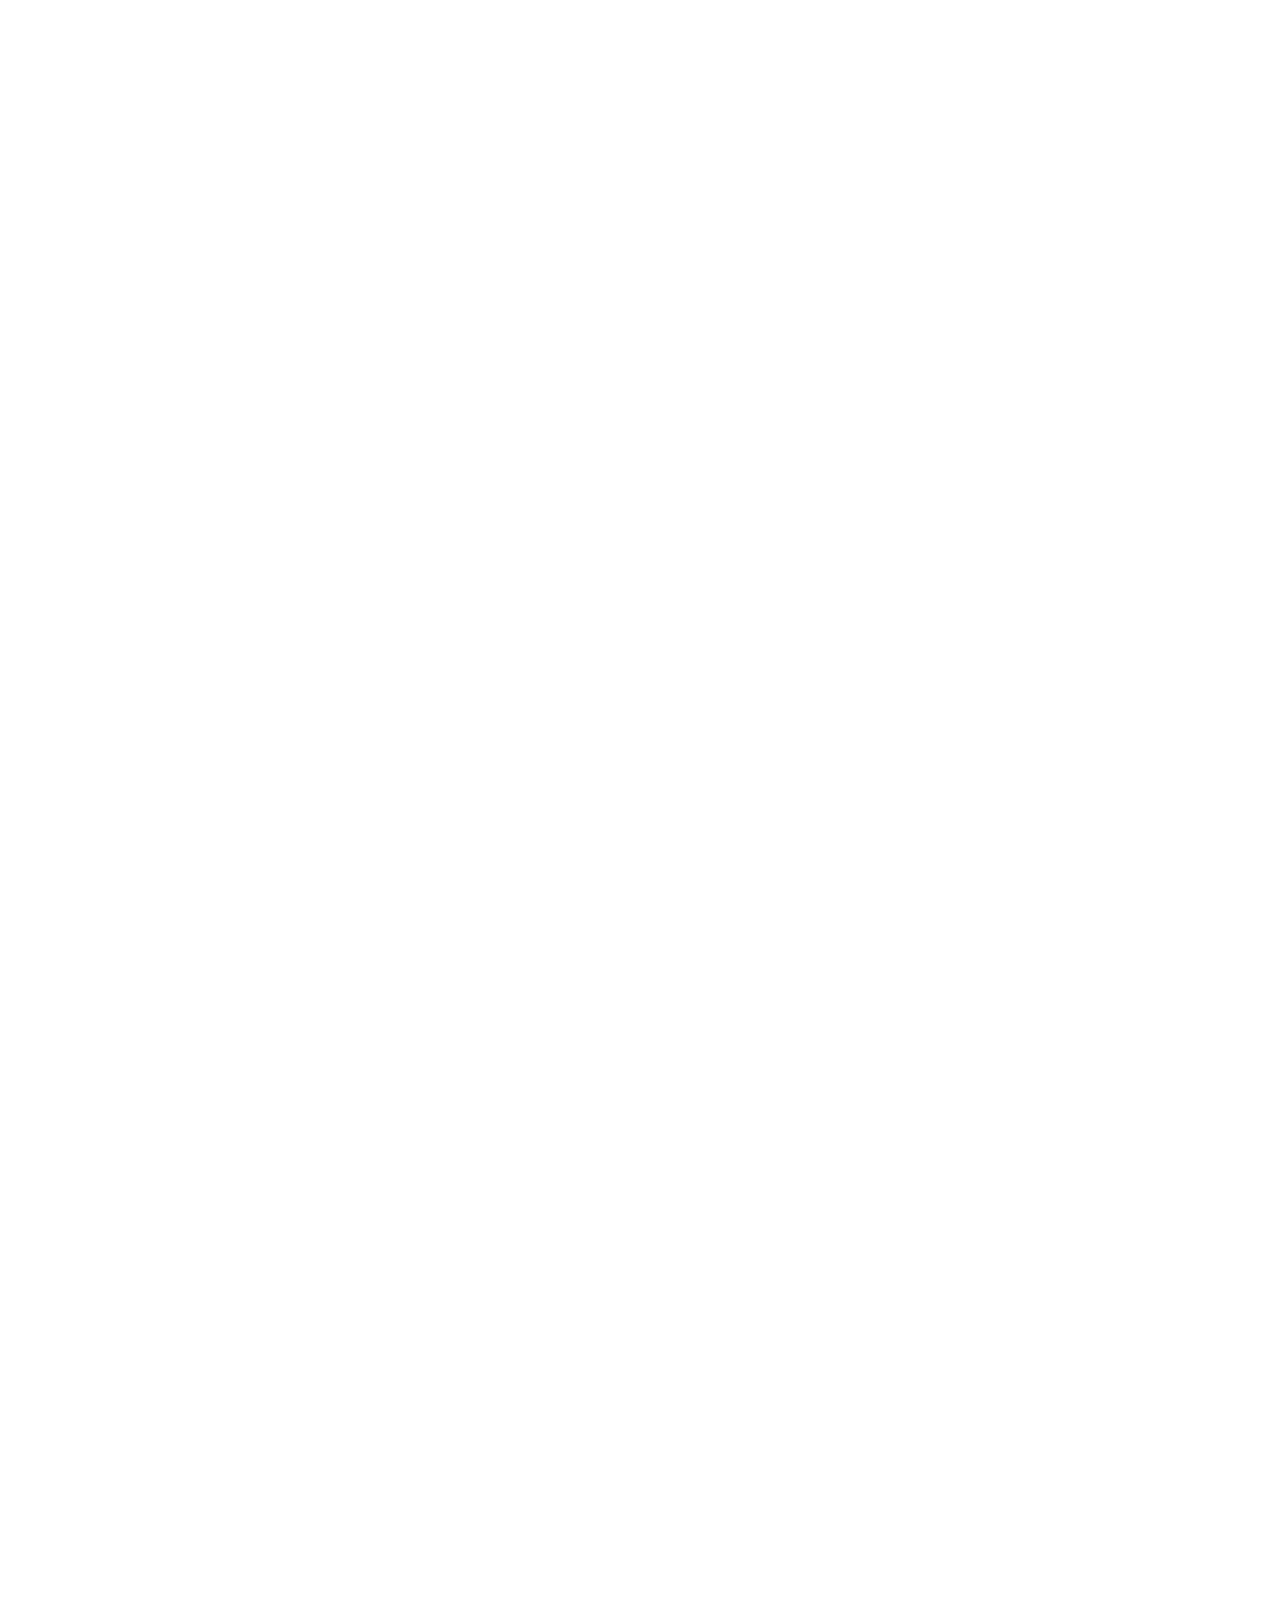
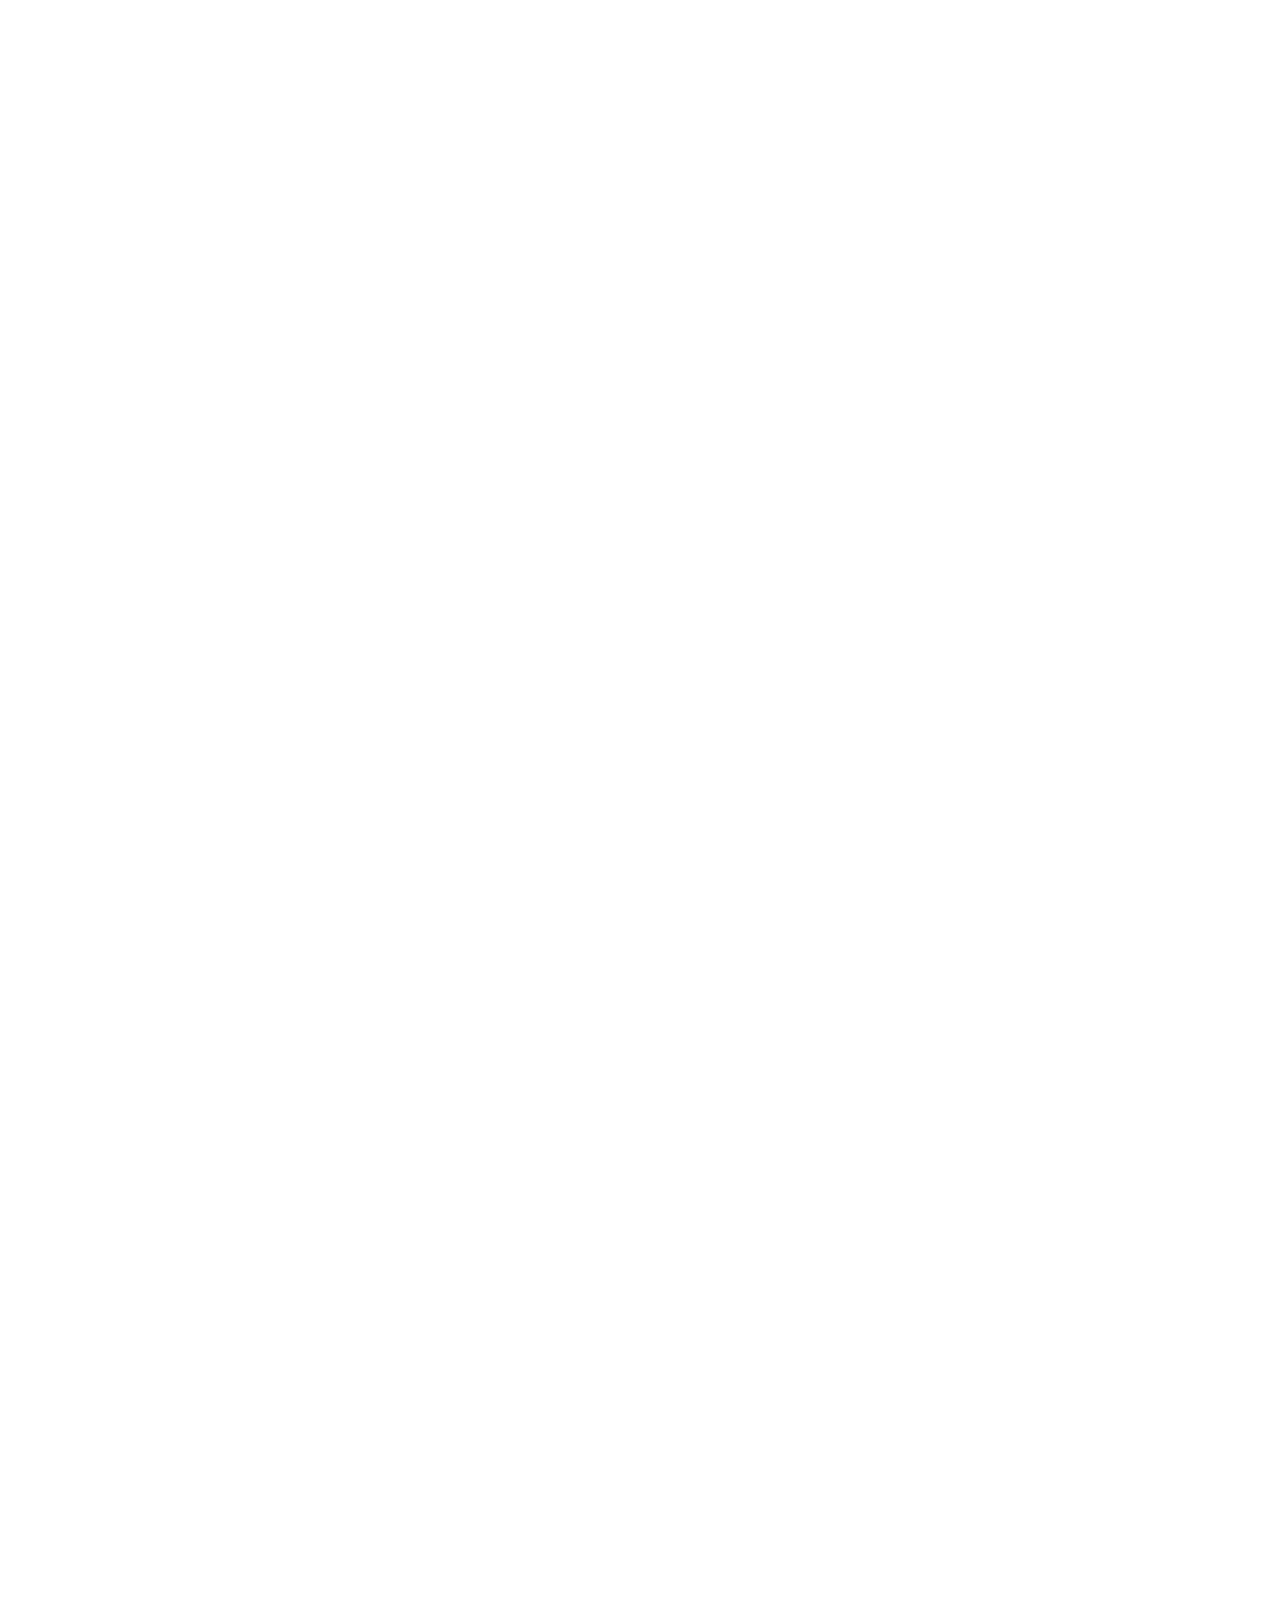
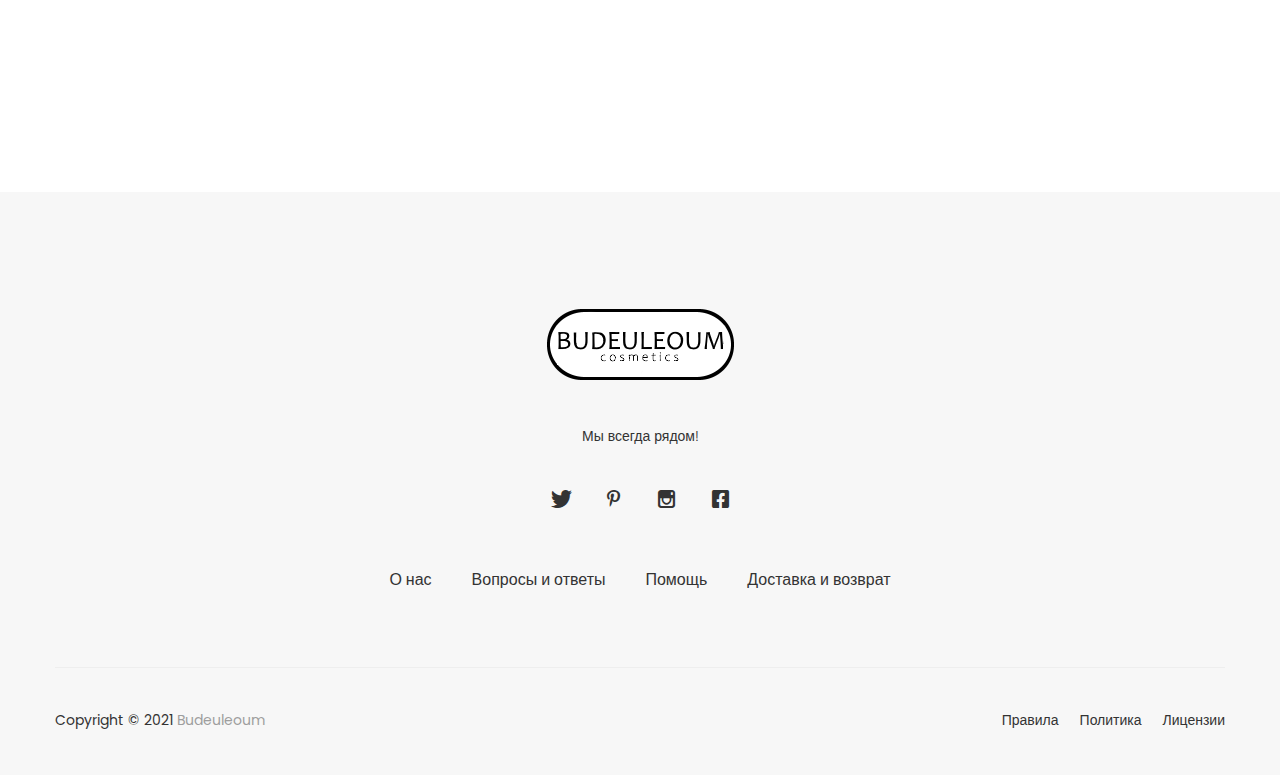
==== commit 622a926c: "Update index.html" ====
--- a/index.html
+++ b/index.html
@@ -9,7 +9,7 @@
     <title>Budeuleoum - Косметика из Азии</title>
 
     <!--== Favicon ==-->
-    <link rel="shortcut icon" href="assets/img/favicon.ico" type="image/x-icon" />
+    <link rel="shortcut icon" href="img/favicon.ico" type="image/x-icon" />
 
     <!--== Google Fonts ==-->
     <link href="https://fonts.googleapis.com/css?family=Poppins:300,300i,400,400i,500,600,700,900,900i" rel="stylesheet">
@@ -65,8 +65,8 @@
           <div class="col-5 col-sm-3 col-md-3 col-lg-2">
             <div class="header-logo-area">
               <a href="index.html">
-                <img class="logo-main" src="assets/img/logoasd.png" alt="Logo" />
-                <img class="logo-light" src="assets/img/logoasd.png" alt="Logo" />
+                <img class="logo-main" src="img/logoasd.png" alt="Logo" />
+                <img class="logo-light" src="img/logoasd.png" alt="Logo" />
               </a>
             </div>
           </div>
@@ -137,7 +137,7 @@
                       </div>
                       <div class="col-xl-6 col-md-4">
                         <div class="slider-thumb">
-                          <img src="assets/img/slider/main-photo-over.png" alt="Olivine-Image">
+                          <img src="img/slider/main-photo-over.png" alt="Olivine-Image">
                         </div>
                       </div>
                     </div>
@@ -181,7 +181,7 @@
           </div>
           <div class="col-md-5" data-aos="fade-left" data-aos-duration="1000">
             <div class="featured-thumb">
-              <img src="assets/img/photos/discount1.jpg" alt="Olivine-Image">
+              <img src="img/photos/discount1.jpg" alt="Olivine-Image">
             </div>
           </div>
         </div>
@@ -195,7 +195,7 @@
         <div class="row">
           <div class="col-md-7 order-2 order-md-1" data-aos="fade-up" data-aos-duration="1000">
             <div class="thumb mr-70 sm-mr-0">
-              <a href="shop.html"><img src="assets/img/photos/discount2.jpg" alt="Olivine-Image"></a>
+              <a href="shop.html"><img src="img/photos/discount2.jpg" alt="Olivine-Image"></a>
             </div>
           </div>
           <div class="col-md-5 order-1 order-md-2" data-aos="fade-left" data-aos-duration="1000">
@@ -236,7 +236,7 @@
                           <div class="product-item">
                             <div class="product-thumb">
                               <a href="shop-single-product.html">
-                                <img src="assets/img/shop/8.jpg" alt="Olivine-Shop">
+                                <img src="img/shop/8.jpg" alt="Olivine-Shop">
                               </a>
                               <div class="product-action">
                                 <a class="action-cart" href="#/">
@@ -267,7 +267,7 @@
                           <div class="product-item">
                             <div class="product-thumb">
                               <a href="#">
-                                <img src="assets/img/shop/9.jpg" alt="Olivine-Shop">
+                                <img src="img/shop/9.jpg" alt="Olivine-Shop">
                               </a>
                               <div class="ribbons">
                                 <span class="ribbon ribbon-hot">Скидки</span>
@@ -311,7 +311,7 @@
                           <div class="product-item">
                             <div class="product-thumb">
                               <a href="#">
-                                <img src="assets/img/shop/10.jpg" alt="Olivine-Shop">
+                                <img src="img/shop/10.jpg" alt="Olivine-Shop">
                               </a>
                               <div class="product-action">
                                 <a class="action-cart" href="#/">
@@ -342,7 +342,7 @@
                           <div class="product-item">
                             <div class="product-thumb">
                               <a href="#">
-                                <img src="assets/img/shop/11.jpg" alt="Olivine-Shop">
+                                <img src="img/shop/11.jpg" alt="Olivine-Shop">
                               </a>
                               <div class="ribbons">
                                 <span class="ribbon ribbon-hot">Скидки</span>
@@ -378,7 +378,7 @@
                           <div class="product-item">
                             <div class="product-thumb">
                               <a href="#">
-                                <img src="assets/img/shop/12.jpg" alt="Olivine-Shop">
+                                <img src="img/shop/12.jpg" alt="Olivine-Shop">
                               </a>
                               <div class="product-action">
                                 <a class="action-cart" href="#/">
@@ -409,7 +409,7 @@
                           <div class="product-item">
                             <div class="product-thumb">
                               <a href="#">
-                                <img src="assets/img/shop/13.jpg" alt="Olivine-Shop">
+                                <img src="img/shop/13.jpg" alt="Olivine-Shop">
                               </a>
                               <div class="product-action">
                                 <a class="action-cart" href="#/">
@@ -444,7 +444,7 @@
                           <div class="product-item">
                             <div class="product-thumb">
                               <a href="#">
-                                <img src="assets/img/shop/14.jpg" alt="Olivine-Shop">
+                                <img src="img/shop/14.jpg" alt="Olivine-Shop">
                               </a>
                               <div class="ribbons">
                                 <span class="ribbon ribbon-hot">Скидки</span>
@@ -480,7 +480,7 @@
                           <div class="product-item">
                             <div class="product-thumb">
                               <a href="#">
-                                <img src="assets/img/shop/15.jpg" alt="Olivine-Shop">
+                                <img src="img/shop/15.jpg" alt="Olivine-Shop">
                               </a>
                               <div class="product-action">
                                 <a class="action-cart" href="#/">
@@ -511,7 +511,7 @@
                           <div class="product-item">
                             <div class="product-thumb">
                               <a href="shop-single-product.html">
-                                <img src="assets/img/shop/16.jpg" alt="Olivine-Shop">
+                                <img src="img/shop/16.jpg" alt="Olivine-Shop">
                               </a>
                               <div class="product-action">
                                 <a class="action-cart" href="#/">
@@ -542,7 +542,7 @@
                           <div class="product-item">
                             <div class="product-thumb">
                               <a href="#">
-                                <img src="assets/img/shop/17.jpg" alt="Olivine-Shop">
+                                <img src="img/shop/17.jpg" alt="Olivine-Shop">
                               </a>
                               <div class="ribbons">
                                 <span class="ribbon ribbon-hot">Скидки</span>
@@ -586,7 +586,7 @@
                           <div class="product-item">
                             <div class="product-thumb">
                               <a href="#">
-                                <img src="assets/img/shop/18.jpg" alt="Olivine-Shop">
+                                <img src="img/shop/18.jpg" alt="Olivine-Shop">
                               </a>
                               <div class="product-action">
                                 <a class="action-cart" href="#/">
@@ -617,7 +617,7 @@
                           <div class="product-item">
                             <div class="product-thumb">
                               <a href="#">
-                                <img src="assets/img/shop/19.jpg" alt="Olivine-Shop">
+                                <img src="img/shop/19.jpg" alt="Olivine-Shop">
                               </a>
                               <div class="ribbons">
                                 <span class="ribbon ribbon-hot">Скидки</span>
@@ -657,7 +657,7 @@
                           <div class="product-item">
                             <div class="product-thumb">
                               <a href="#">
-                                <img src="assets/img/shop/1.jpg" alt="Olivine-Shop">
+                                <img src="img/shop/1.jpg" alt="Olivine-Shop">
                               </a>
                               <div class="product-action">
                                 <a class="action-cart" href="#/">
@@ -688,7 +688,7 @@
                           <div class="product-item">
                             <div class="product-thumb">
                               <a href="#">
-                                <img src="assets/img/shop/13.jpg" alt="Olivine-Shop">
+                                <img src="img/shop/13.jpg" alt="Olivine-Shop">
                               </a>
                               <div class="ribbons">
                                 <span class="ribbon ribbon-hot">Скидки</span>
@@ -732,7 +732,7 @@
                           <div class="product-item">
                             <div class="product-thumb">
                               <a href="#">
-                                <img src="assets/img/shop/9.jpg" alt="Olivine-Shop">
+                                <img src="img/shop/9.jpg" alt="Olivine-Shop">
                               </a>
                               <div class="product-action">
                                 <a class="action-cart" href="#/">
@@ -763,7 +763,7 @@
                           <div class="product-item">
                             <div class="product-thumb">
                               <a href="#">
-                                <img src="assets/img/shop/2.jpg" alt="Olivine-Shop">
+                                <img src="img/shop/2.jpg" alt="Olivine-Shop">
                               </a>
                               <div class="product-action">
                                 <a class="action-cart" href="#/">
@@ -794,7 +794,7 @@
                           <div class="product-item">
                             <div class="product-thumb">
                               <a href="#">
-                                <img src="assets/img/shop/14.jpg" alt="Olivine-Shop">
+                                <img src="img/shop/14.jpg" alt="Olivine-Shop">
                               </a>
                               <div class="ribbons">
                                 <span class="ribbon ribbon-hot">Скидки</span>
@@ -830,7 +830,7 @@
                           <div class="product-item">
                             <div class="product-thumb">
                               <a href="#">
-                                <img src="assets/img/shop/3.jpg" alt="Olivine-Shop">
+                                <img src="img/shop/3.jpg" alt="Olivine-Shop">
                               </a>
                               <div class="product-action">
                                 <a class="action-cart" href="#/">
@@ -876,7 +876,7 @@
             <div class="single-offer">
               <div class="thumb">
                 <a href="shop.html">
-                  <img src="assets/img/shop/offer-1.webp" alt="Olivine-Image">
+                  <img src="img/shop/offer-1.webp" alt="Olivine-Image">
                 </a>
               </div>
             </div>
@@ -885,7 +885,7 @@
             <div class="single-offer">
               <div class="thumb">
                 <a href="shop.html">
-                  <img src="assets/img/shop/offer-2.webp" alt="Olivine-Image">
+                  <img src="img/shop/offer-2.webp" alt="Olivine-Image">
                 </a>
               </div>
             </div>
@@ -914,7 +914,7 @@
                   <div class="product-item">
                     <div class="product-thumb">
                       <a href="#">
-                        <img src="assets/img/shop/1.jpg" alt="Olivine-Shop">
+                        <img src="img/shop/1.jpg" alt="Olivine-Shop">
                       </a>
                       <div class="product-action">
                         <a class="action-cart" href="#/">
@@ -945,7 +945,7 @@
                   <div class="product-item">
                     <div class="product-thumb">
                       <a href="#">
-                        <img src="assets/img/shop/2.jpg" alt="Olivine-Shop">
+                        <img src="img/shop/2.jpg" alt="Olivine-Shop">
                       </a>
                     </div>
                     <div class="product-info">
@@ -962,7 +962,7 @@
                   <div class="product-item">
                     <div class="product-thumb">
                       <a href="#">
-                        <img src="assets/img/shop/3.jpg" alt="Olivine-Shop">
+                        <img src="img/shop/3.jpg" alt="Olivine-Shop">
                       </a>
                       <div class="product-action">
                         <a class="action-cart" href="#/">
@@ -993,7 +993,7 @@
                   <div class="product-item">
                     <div class="product-thumb">
                       <a href="#">
-                        <img src="assets/img/shop/4.jpg" alt="Olivine-Shop">
+                        <img src="img/shop/4.jpg" alt="Olivine-Shop">
                       </a>
                       <div class="product-action">
                         <a class="action-cart" href="#/">
@@ -1029,7 +1029,7 @@
     <!--== End Popular Products Area Wrapper ==-->
 
     <!--== Start Discount Area Wrapper ==-->
-    <section class="discount-area discount-default-area" data-bg-img="assets/img/photos/discount1.webp">
+    <section class="discount-area discount-default-area" data-bg-img="img/photos/discount1.webp">
       <div class="container">
         <div class="row">
           <div class="col-md-12" data-aos="fade-up" data-aos-duration="1000">
@@ -1056,7 +1056,7 @@
             <div class="widget-item text-center">
               <div class="widget-logo-area">
                 <a href="index.html">
-                  <img class="logo-main" src="assets/img/logoasd.png" alt="Logo" />
+                  <img class="logo-main" src="img/logoasd.png" alt="Logo" />
                 </a>
               </div>
               <p>Мы всегда рядом!</p>
